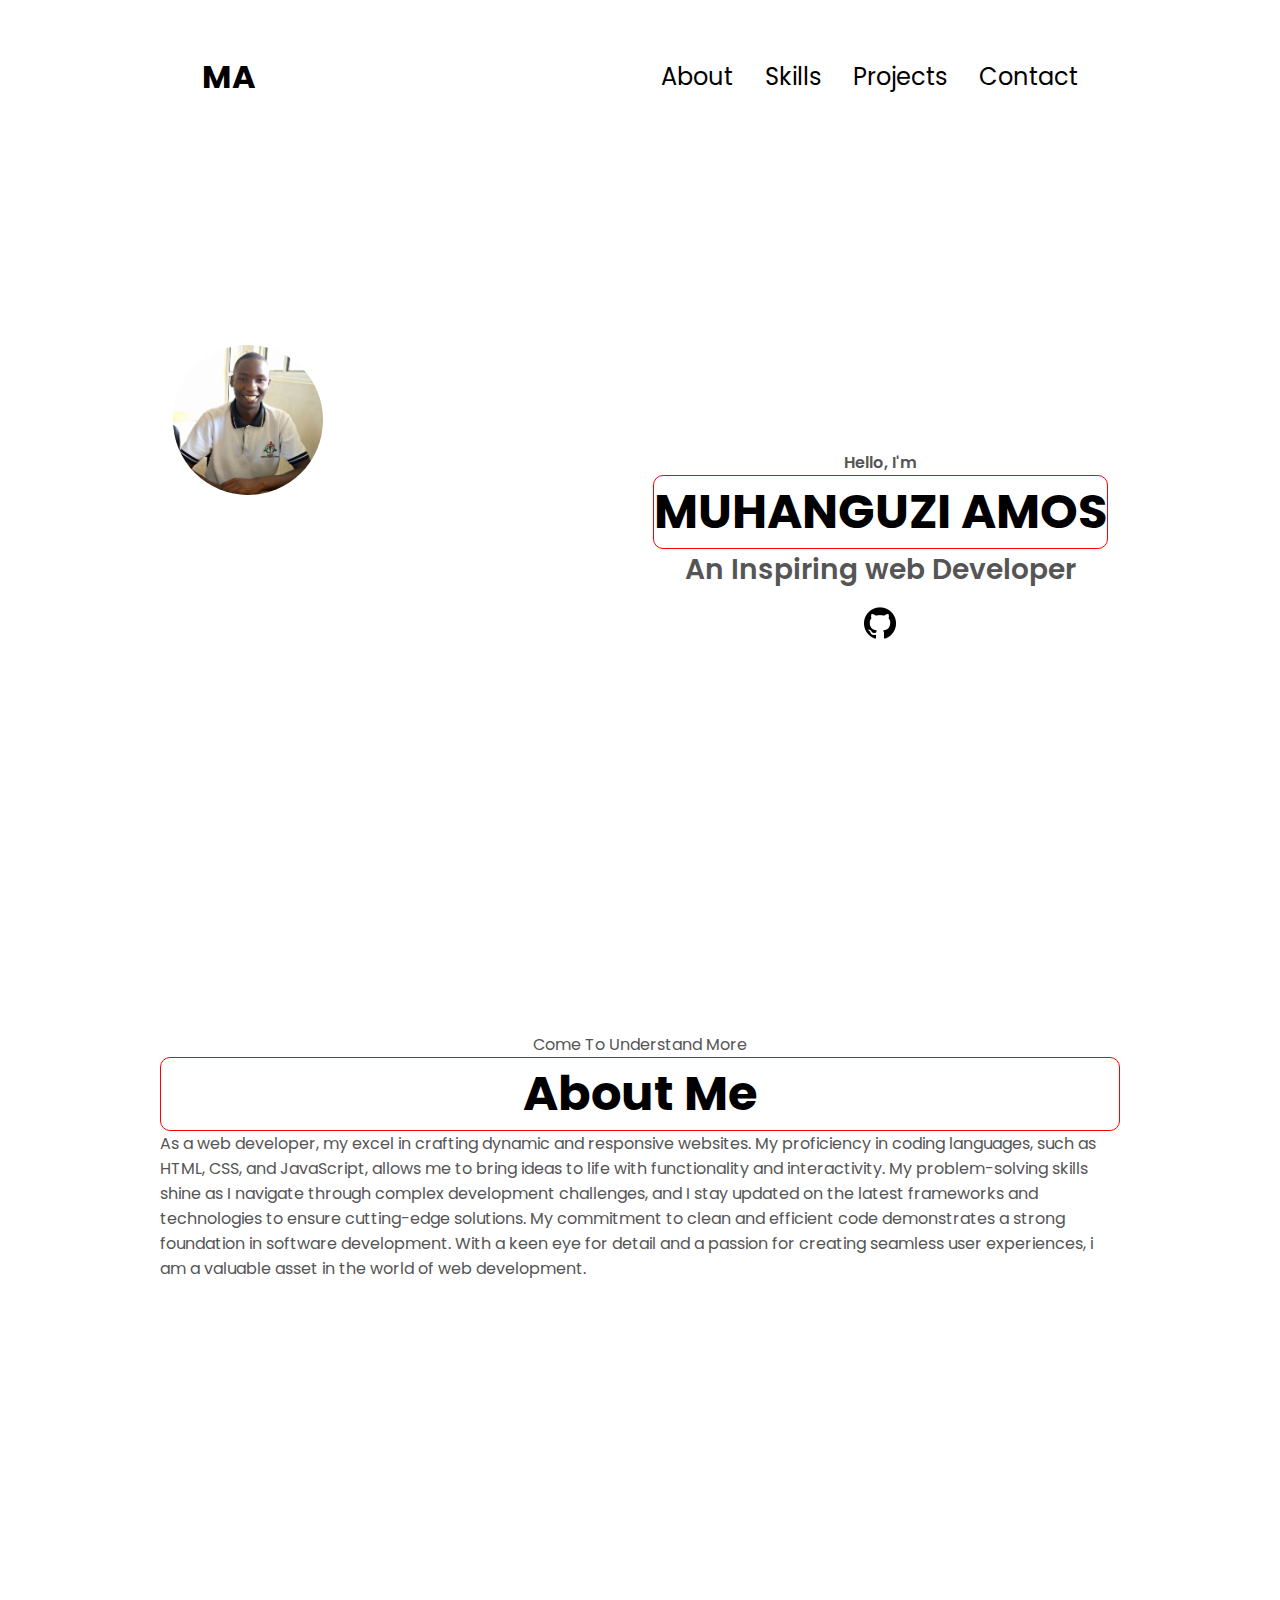
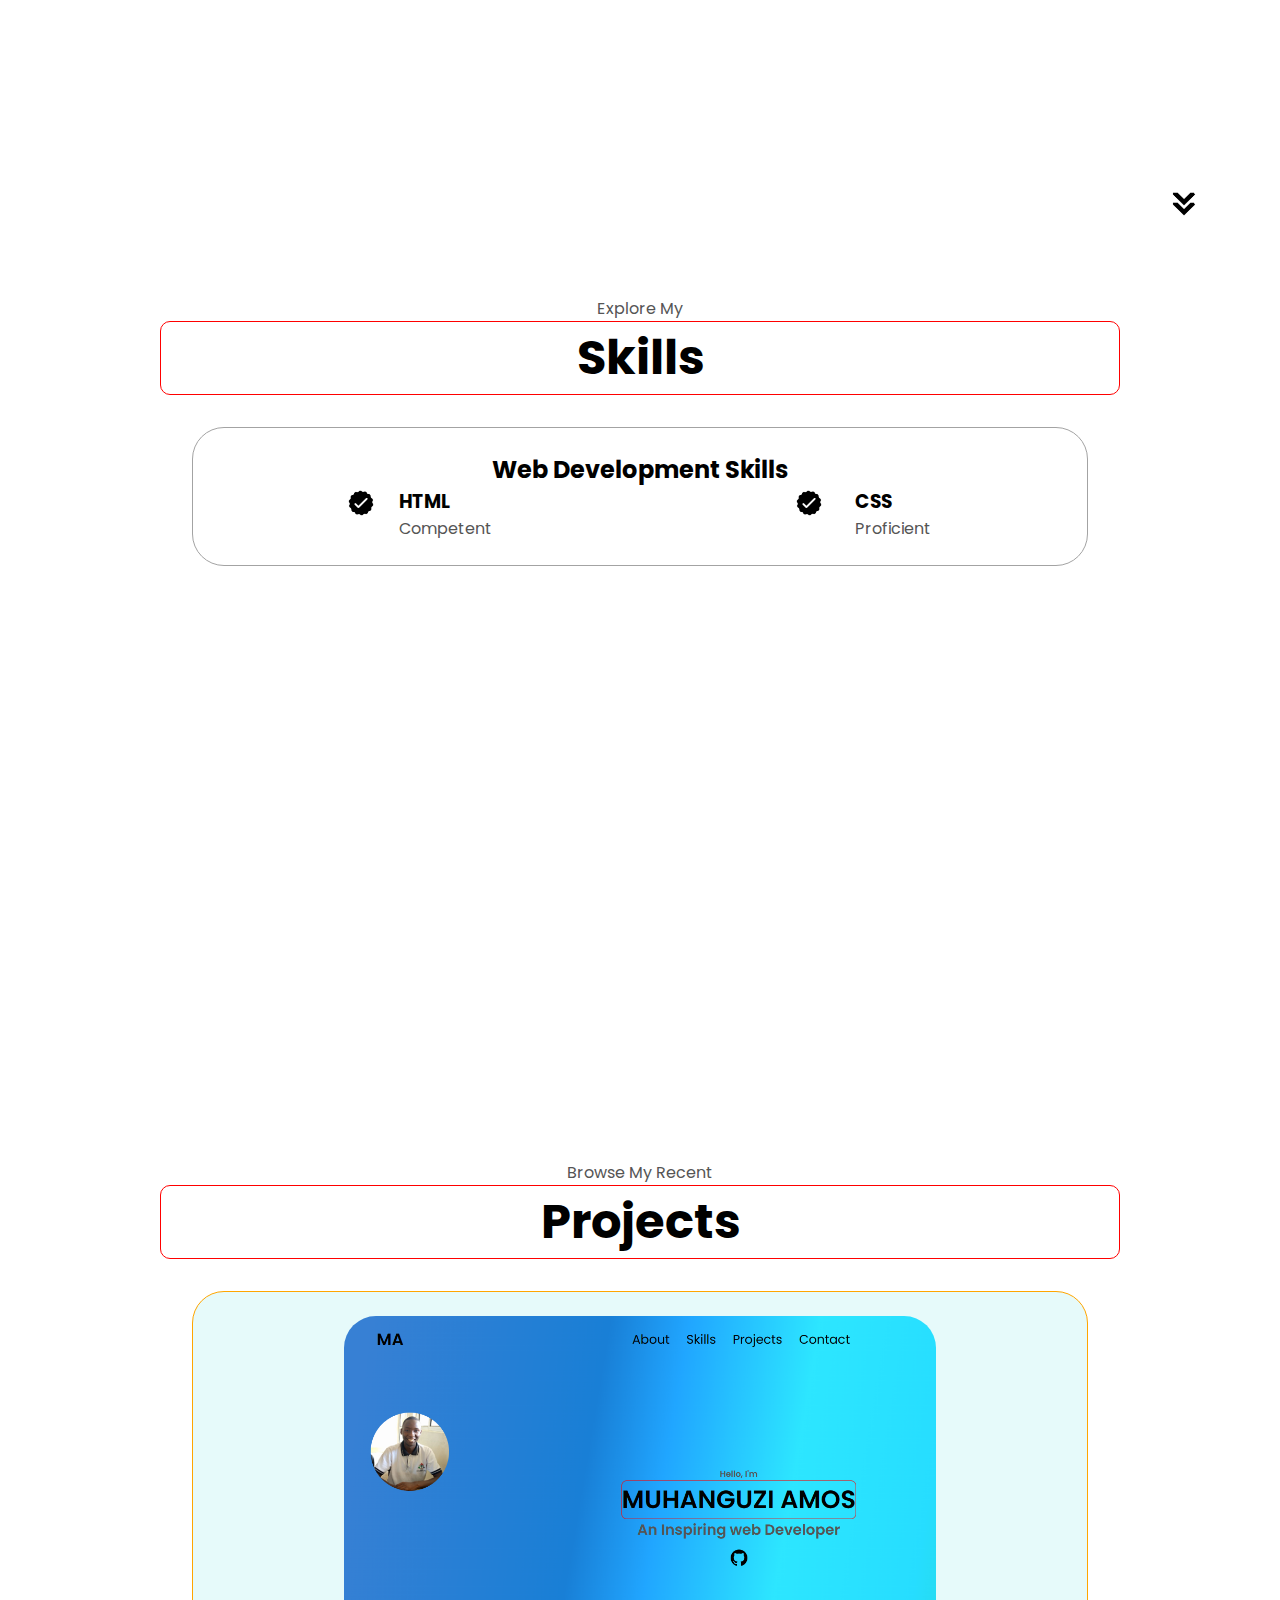
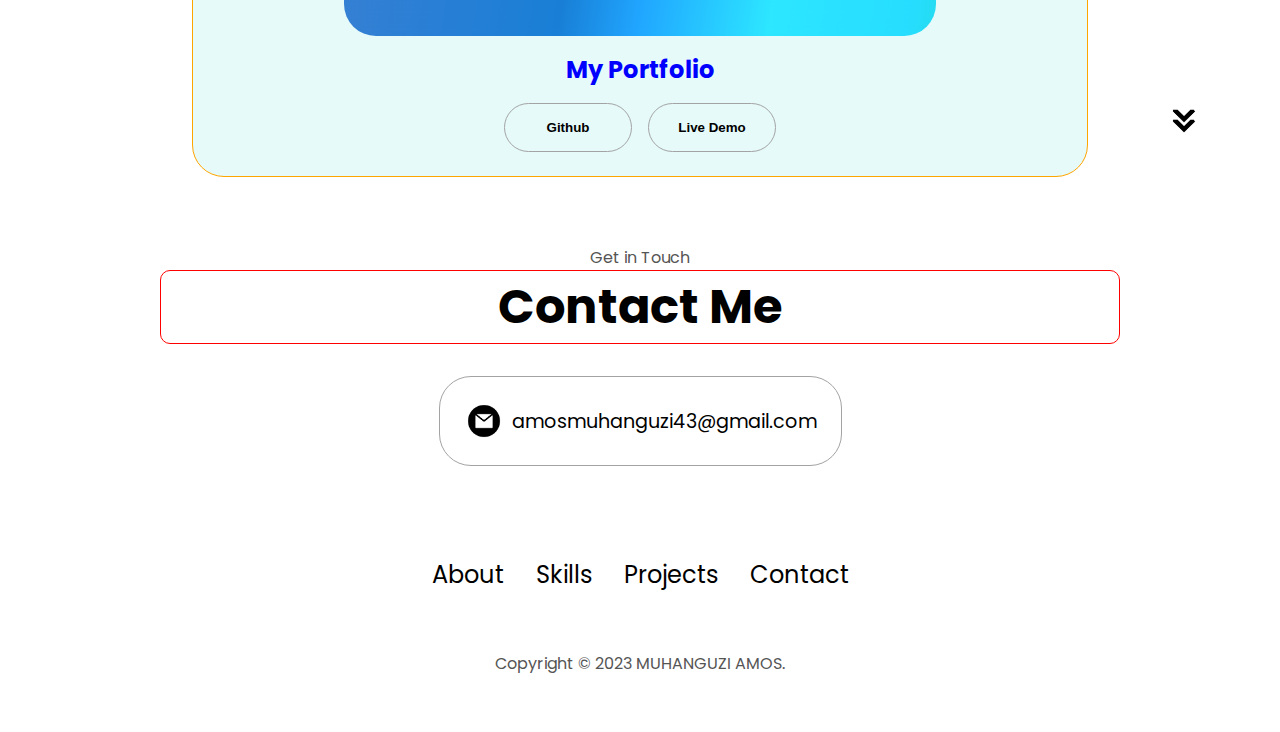
==== index.html @ a2a213a0 "Update index.html" ====
<!DOCTYPE html>
<html lang="en">
  <head>
    <meta charset="UTF-8" />
    <meta http-equiv="X-UA-Compatible" content="IE=edge" />
    <meta name="viewport" content="width=device-width, initial-scale=1.0" />
    
    <title>My Portfolio</title>
    <link rel="stylesheet" href="style.css" />
  </head>
  <header>
    <nav id="desktop-nav">
      <div class="logo">MA</div>
      <div>
        <ul class="nav-links">
          <li><a href="#about">About</a></li>
          <li><a href="#skills">Skills</a></li>
          <li><a href="#projects">Projects</a></li>
          <li><a href="#contact">Contact</a></li>
        </ul>
      </div>
    </nav>
    <nav id="hamburger-nav">
      <div class="logo">MA</div>
      <div class="hamburger-menu">
        <div class="hamburger-icon" onclick="toggleMenu()">
          <span></span>
          <span></span>
          <span></span>
        </div>
        <div class="menu-links">
          <li><a href="#about" onclick="toggleMenu()">About</a></li>
          <li><a href="#skills" onclick="toggleMenu()">Skills</a></li>
          <li><a href="#projects" onclick="toggleMenu()">Projects</a></li>
          <li><a href="#contact" onclick="toggleMenu()">Contact</a></li>
        </div>
      </div>
    </nav>
    <section id="profile">
      <div class="section__pic-container">
        <img src="./assets/profile-pic1.jpg" alt="MUHANGUZI AMOS profile picture" />
      </div>
      <div class="section__text">
        <p class="section__text__p1">Hello, I'm</p>
        <h1 class="title">MUHANGUZI AMOS</h1>
        <p class="section__text__p2">An Inspiring web Developer</p>
        <div id="socials-container">
          
          <img
            src="./assets/github.png"
            alt="My Github profile"
            class="icon"
            href='https://github.com/AmosMuhanguzi'
          />
        </div>
        </div>
    </section>
  </header>
  <body> 
    <section id="about">
      <p class="section__text__p1">Come To Understand More</p>
      <h1 class="title">About Me</h1>
      <div class="section-container">
        
        <div class="text-container">
          <p>
         As a web developer, my excel in crafting dynamic and responsive websites. My proficiency in coding languages, such as HTML, CSS, and JavaScript, allows me to bring ideas to life with functionality and interactivity. My problem-solving skills shine as I navigate through complex development challenges, and I stay updated on the latest frameworks and technologies to ensure cutting-edge solutions. My commitment to clean and efficient code demonstrates a strong foundation in software development. With a keen eye for detail and a passion for creating seamless user experiences, i am a valuable asset in the world of web development.
          </p>
        </div>
        </div>
      </div>
      <img
        src="./assets/arrow.png"
        alt="Arrow icon"
        class="icon arrow"
        onclick="location.href='./#skills'"
      />
    </section>
    <section id="skills">
      <p class="section__text__p1">Explore My</p>
      <h1 class="title">Skills</h1>
      <div class="skills-details-container">
        <div class="about-containers">
          <div class="details-container">
            <h2 class="skills-sub-title">Web Development Skills</h2>
            <div class="article-container">
              <article>
                <img
                  src="./assets/checkmark.png"
                  alt="skills icon"
                  class="icon"
                />
                <div>
                  <h3>HTML</h3>
                  <p>Competent</p>
                </div>
              </article>
              <article>
                <img
                  src="./assets/checkmark.png"
                  alt="skills icon"
                  class="icon"
                />
                <div>
                  <h3>CSS</h3>
                  <p>Proficient</p>
                </div>
              </article>
              
            </div>
          </div>
         </div>
        </div>
      </div>
      <img
        src="./assets/arrow.png"
        alt="Arrow icon"
        class="icon arrow"
        onclick="location.href='./#projects'"
      />
    </section>
    <section id="projects">
      <p class="section__text__p1">Browse My Recent</p>
      <h1 class="title">Projects</h1>
      <div class="skills-details-container">
        <div class="about-containers">
          <div class="details-container color-container">
            <div class="article-container">
              <img
                src="./assets/project1.png"
                alt="Project 1"
                class="project-img"
              />
            </div>
            <h2 class="skills-sub-title project-title">My Portfolio</h2>
            <div class="btn-container">
              <button
                class="btn btn-color-2 project-btn"
                onclick="location.href='https://github.com/'"
              >
                Github
              </button>
              <button
                class="btn btn-color-2 project-btn"
                onclick="location.href='https://github.com/'"
              >
                Live Demo
              </button>
            </div>
          </div>
        </div>
      </div>
      <img
        src="./assets/arrow.png"
        alt="Arrow icon"
        class="icon arrow"
        onclick="location.href='./#contact'"
      />
    </section>
    <section id="contact">
      <p class="section__text__p1">Get in Touch</p>
      <h1 class="title">Contact Me</h1>
      <div class="contact-info-upper-container">
        <div class="contact-info-container">
          <img
            src="./assets/email.png"
            alt="Email icon"
            class="icon contact-icon email-icon"
          />
          <p><a href="mailto:examplemail@gmail.com ">amosmuhanguzi43@gmail.com</a></p>
        </div>
      </div>
    </section>
    <footer>
      <nav>
        <div class="nav-links-container">
          <ul class="nav-links">
            <li><a href="#about">About</a></li>
            <li><a href="#skills">Skills</a></li>
            <li><a href="#projects">Projects</a></li>
            <li><a href="#contact">Contact</a></li>
          </ul>
        </div>
      </nav>
      <p>Copyright &#169; 2023 MUHANGUZI AMOS.</p>
    </footer>
    <script src="script.js"></script>
  </body>
</html>
---- style.css ----
/* GENERAL */

@import url("https://fonts.googleapis.com/css2?family=Poppins:wght@300;400;500;600&display=swap");

* {
  margin: 0;
  padding: 0;
}

body {
  font-family: "Poppins", sans-serif;
  background-color: snow white;
}

html {
  scroll-behavior: smooth;
}

p {
  color: rgb(85, 85, 85);
}

/* TRANSITION */

a,
.btn {
  transition: all 300ms ease;
}

/* DESKTOP NAV */

nav,
.nav-links {
  display: flex;
}

nav {
  justify-content: space-around;
  align-items: center;
  height: 17vh;
}

.nav-links {
  gap: 2rem;
  list-style: none;
  font-size: 1.5rem;
}

a {
  color: black;
  text-decoration: none;
  text-decoration-color: white;
}

a:hover {
  color: grey;
  text-decoration: underline;
  text-underline-offset: 1rem;
  text-decoration-color: rgb(181, 181, 181);
}

.logo {
  font-size: 2rem;
  font-weight: bolder;
}

.logo:hover {
  cursor: default;
}

/* HAMBURGER MENU */

#hamburger-nav {
  display: none;
}

.hamburger-menu {
  position: relative;
  display: inline-block;
}

.hamburger-icon {
  display: flex;
  flex-direction: column;
  justify-content: space-between;
  height: 24px;
  width: 30px;
  cursor: pointer;
}

.hamburger-icon span {
  width: 100%;
  height: 2px;
  background-color: black;
  transition: all 0.3 ease-in-out;
}

.menu-links {
  position: absolute;
  top: 100%;
  right: 0;
  background-color: Green;
  width: fit-content;
  max-height: 0;
  overflow: hidden;
  transition: all 0.3 ease-in-out;
}

.menu-links a {
  display: block;
  padding: 10px;
  text-align: center;
  font-size: 1.5rem;
  color: black;
  text-decoration: none;
  transition: all 0.3 ease-in-out;
}

.menu-links li {
  list-style: none;
}

.menu-links.open {
  max-height: 300px;
}

.hamburger-icon.open span:first-child {
  transform: rotate(45deg) translate(10px, 5px);
}

.hamburger-icon.open span:nth-child(2) {
  opacity: 0;
}

.hamburger-icon.open span:last-child {
  transform: rotate(-45deg) translate(10px, -5px);
}

.hamburger-icon span:first-child {
  transform: none;
}

.hamburger-icon span:first-child {
  opacity: 1;
}

.hamburger-icon span:first-child {
  transform: none;
}

/* SECTIONS */

section {
  padding-top: 4vh;
  height: 96vh;
  margin: 0 10rem;
  box-sizing: border-box;
  min-height: fit-content;
}

.section-container {
  display: flex;
}

/* PROFILE SECTION */

#profile {
  display: flex;
  justify-content: center;
  gap: 5rem;
  height: 80vh;
}

.section__pic-container {
  display: flex;
  height: 400px;
  width: 400px;
  margin: auto 0;
}

.section__pic-container img{
    height: 150px;
     width: 150px;
    border-radius: 50%;
}

.section__text {
  align-self: center;
  text-align: center;
}

.section__text p {
  font-weight: 600;
}

.section__text__p1 {
  text-align: center;
}

.section__text__p2 {
  font-size: 1.75rem;
  margin-bottom: 1rem;
}

.title {
  font-size: 3rem;
  text-align: center;
  border: 1px solid red;
  border-radius: 10px;
}

#socials-container {
  display: flex;
  justify-content: center;
  margin-top: 1rem;
  gap: 1rem;
}

/* ICONS */

.icon {
  cursor: pointer;
  height: 2rem;
}

/* BUTTONS */

.btn-container {
  display: flex;
  justify-content: center;
  gap: 1rem;
}

.btn {
  font-weight: 600;
  transition: all 300ms ease;
  padding: 1rem;
  width: 8rem;
  border-radius: 2rem;
}

.btn-color-1,
.btn-color-2 {
  border: rgb(53, 53, 53) 0.1rem solid;
}

.btn-color-1:hover,
.btn-color-2:hover {
  cursor: pointer;
}

.btn-color-1,
.btn-color-2:hover {
  background: rgb(53, 53, 53);
  color: white;
}

.btn-color-1:hover {
  background: rgb(0, 0, 0);
}

.btn-color-2 {
  background: none;
}

.btn-color-2:hover {
  border: rgb(255, 255, 255) 0.1rem solid;
}

.btn-container {
  gap: 1rem;
}

/* ABOUT SECTION */

#about {
  position: relative;
}

.about-containers {
  gap: 2rem;
  margin: 2rem;
}

.about-details-container {
  justify-content: center;
  flex-direction: column;
}

.about-containers,
.about-details-container {
  display: flex;
}

.about-pic {
  border-radius: 2rem;
}

.arrow {
  position: absolute;
  right: -5rem;
  bottom: 2.5rem;
}

.details-container {
  padding: 1.5rem;
  flex: 1;
  background: white;
  border-radius: 2rem;
  border: rgb(53, 53, 53) 0.1rem solid;
  border-color: rgb(163, 163, 163);
  text-align: center;
}

.section-container {
  gap: 4rem;
  height: 80%;
}

.section__pic-container {
  height: 400px;
  width: 400px;
  margin: auto 0;
}

/* EXPERIENCE SECTION */

#experience {
  position: relative;
}

.experience-sub-title {
  color: rgb(85, 85, 85);
  font-weight: 600;
  font-size: 1.75rem;
  margin-bottom: 2rem;
}

.experience-details-container {
  display: flex;
  justify-content: center;
  flex-direction: column;
}

.article-container {
  display: flex;
  text-align: initial;
  flex-wrap: wrap;
  flex-direction: row;
  gap: 2.5rem;
  justify-content: space-around;
}

article {
  display: flex;
  width: 10rem;
  justify-content: space-around;
  gap: 0.5rem;
}

article .icon {
  cursor: default;
}

/* PROJECTS SECTION */

#projects {
  position: relative;
}

.color-container {
  border-color: orange;
  background: rgb(230, 250, 250);
}

.project-img {
  border-radius: 2rem;
  width: 70%;
  height: 60%;
}

.project-title {
  margin: 1rem;
  color: Blue;
}

.project-btn {
  color: black;
  border-color: rgb(163, 163, 163);
}

/* CONTACT */

#contact {
  display: flex;
  justify-content: center;
  flex-direction: column;
  height: 70vh;
}

.contact-info-upper-container {
  display: flex;
  justify-content: center;
  border-radius: 2rem;
  border: rgb(53, 53, 53) 0.1rem solid;
  border-color: rgb(163, 163, 163);
  background: (250, 250, 250);
  margin: 2rem auto;
  padding: 0.5rem;
}

.contact-info-container {
  display: flex;
  align-items: center;
  justify-content: center;
  gap: 0.5rem;
  margin: 1rem;
}

.contact-info-container p {
  font-size: larger;
}

.contact-icon {
  cursor: default;
}

.email-icon {
  height: 2.5rem;
}

/* FOOTER SECTION */

footer {
  height: 26vh;
  margin: 0 1rem;
}

footer p {
  text-align: center;
}

@media screen and (max-width: 1400px) {
  #profile {
    height: 83vh;
    margin-bottom: 6rem;
  }
  .about-containers {
    flex-wrap: wrap;
  }
  #contact,
  #projects {
    height: fit-content;
  }
}

@media screen and (max-width: 1200px) {
  #desktop-nav {
    display: none;
  }
  #hamburger-nav {
    display: flex;
  }
  #experience,
  .experience-details-container {
    margin-top: 2rem;
  }
  #profile,
  .section-container {
    display: block;
  }
  .arrow {
    display: none;
  }
  section,
  .section-container {
    height: fit-content;
  }
  section {
    margin: 0 5%;
  }
  .section__pic-container {
    width: 275px;
    height: 275px;
    margin: 0 auto 2rem;
  }
  .about-containers {
    margin-top: 0;
  }
}

@media screen and (max-width: 600px) {
  #contact,
  footer {
    height: 40vh;
  }
  #profile {
    height: 83vh;
    margin-bottom: 0;
  }
  article {
    font-size: 1rem;
  }
  footer nav {
    height: fit-content;
    margin-bottom: 2rem;
  }
  .about-containers,
  .contact-info-upper-container,
  .btn-container {
    flex-wrap: wrap;
  }
  .contact-info-container {
    margin: 0;
  }
  .contact-info-container p,
  .nav-links li a {
    font-size: 1rem;
  }
  .experience-sub-title {
    font-size: 1.25rem;
  }
  .logo {
    font-size: 1.2rem;
  }
  .nav-links {
    flex-direction: column;
    gap: 0.5rem;
    text-align: center;
  }
  .section__pic-container {
    width: auto;
    height: 46vw;
    justify-content: center;
  }
  .section__text__p2 {
    font-size: 1.25rem;
  }
  .title {
    font-size: 2rem;
  }
  .text-container {
    text-align: justify;
  }
}
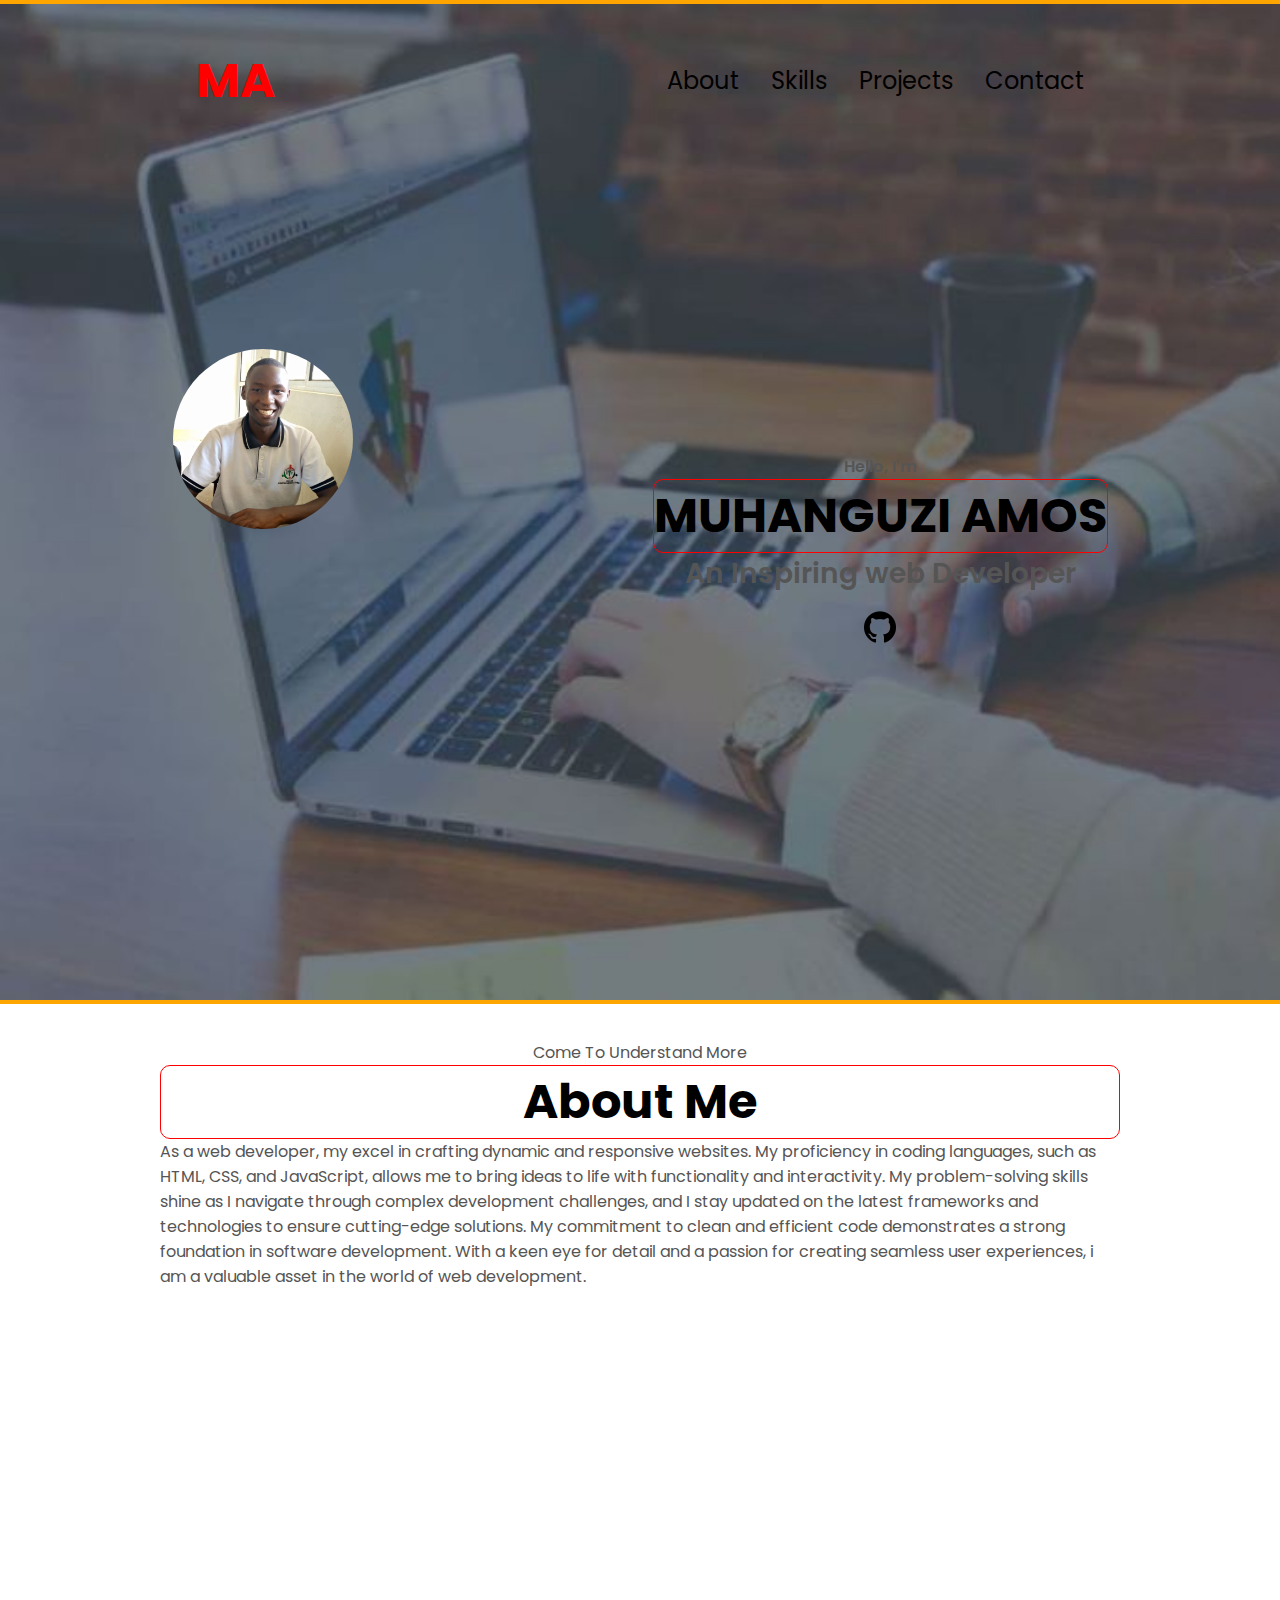
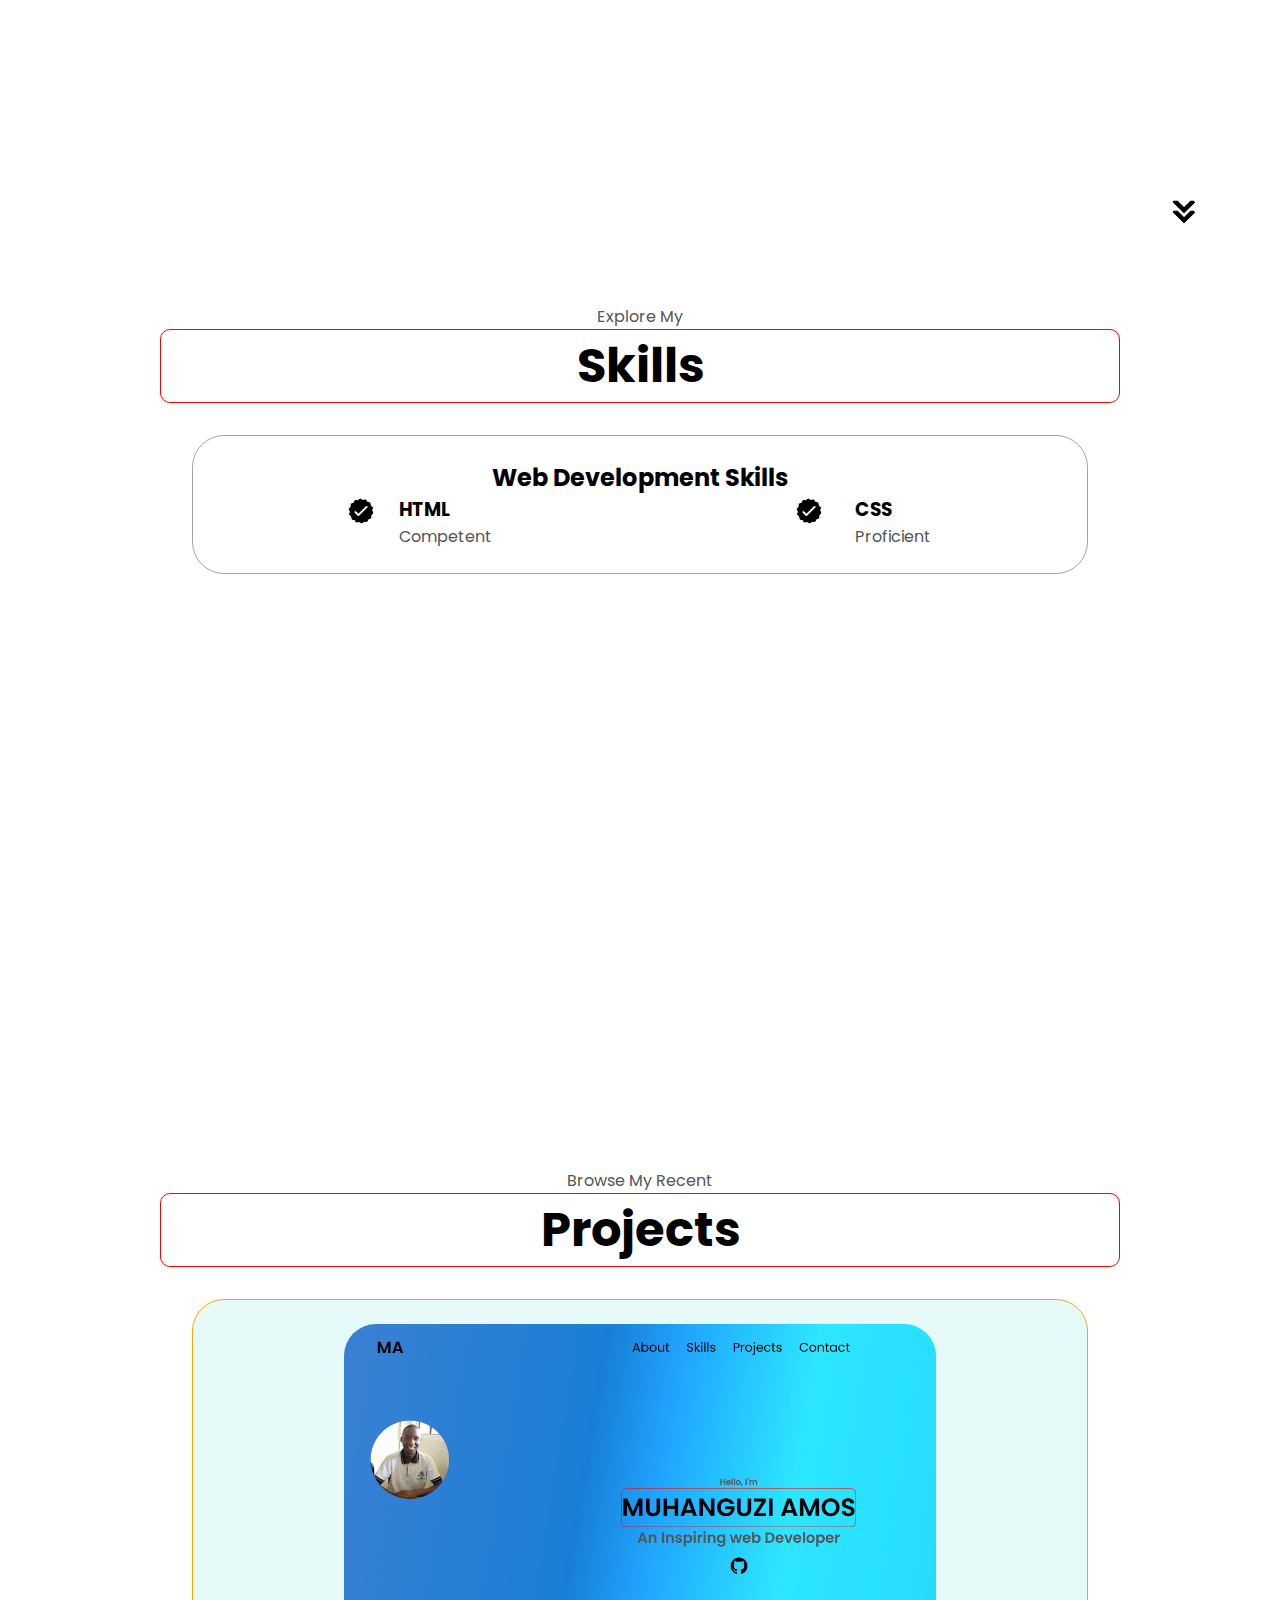
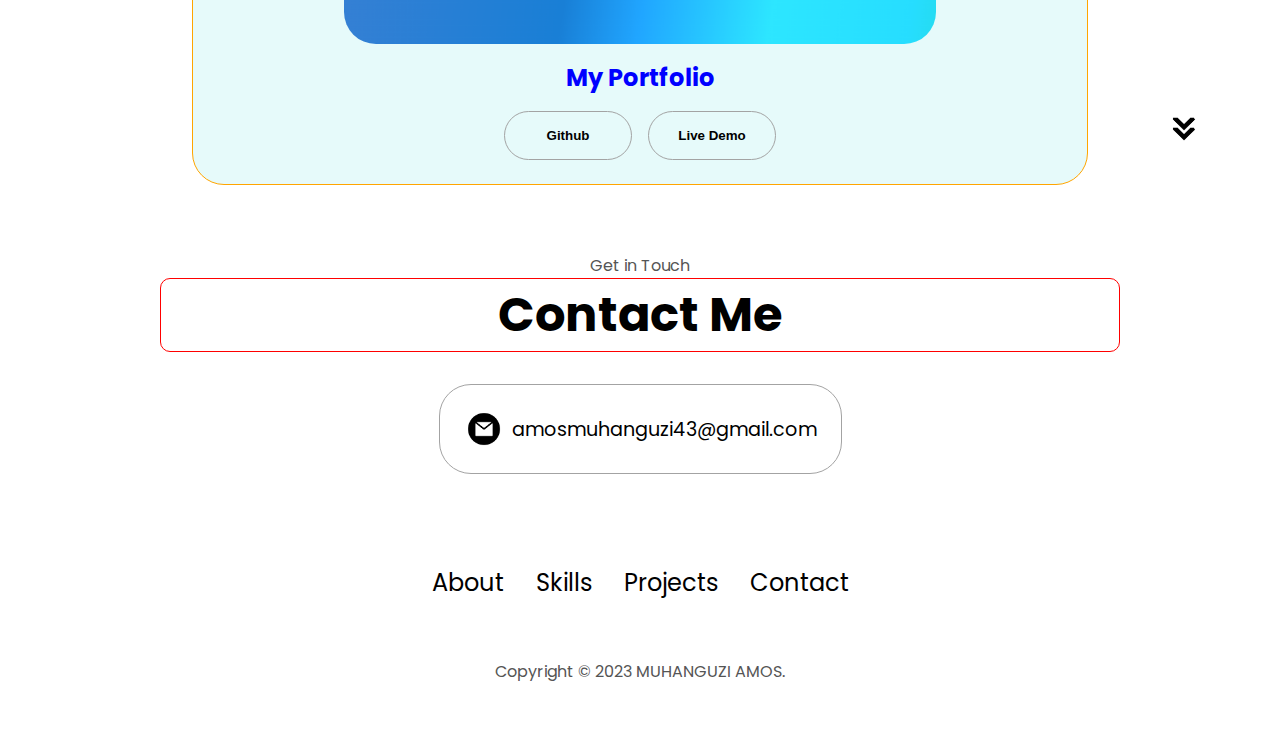
==== commit 4ede64dc: "Update index.html" ====
--- a/index.html
+++ b/index.html
@@ -24,8 +24,6 @@
       <div class="logo">MA</div>
       <div class="hamburger-menu">
         <div class="hamburger-icon" onclick="toggleMenu()">
-          <span></span>
-          <span></span>
           <span></span>
         </div>
         <div class="menu-links">
--- a/style.css
+++ b/style.css
@@ -10,6 +10,16 @@
 body {
   font-family: "Poppins", sans-serif;
   background-color: snow white;
+}
+header{
+  border-top: 4px solid orange;
+  border-bottom: 4px solid orange;
+  background-image:url('./assets/showcase.jpg');
+  background-repeat:no repeat;
+  background-size:cover;
+  padding:0;
+  margin:0;
+  height:50%;
 }
 
 html {
@@ -53,15 +63,16 @@
 }
 
 a:hover {
-  color: grey;
+  color: white;
   text-decoration: underline;
   text-underline-offset: 1rem;
   text-decoration-color: rgb(181, 181, 181);
 }
 
 .logo {
-  font-size: 2rem;
+  font-size: 3rem;
   font-weight: bolder;
+  color:red;
 }
 
 .logo:hover {
@@ -179,8 +190,8 @@
 }
 
 .section__pic-container img{
-    height: 150px;
-     width: 150px;
+    height: 180px;
+     width: 180px;
     border-radius: 50%;
 }
 
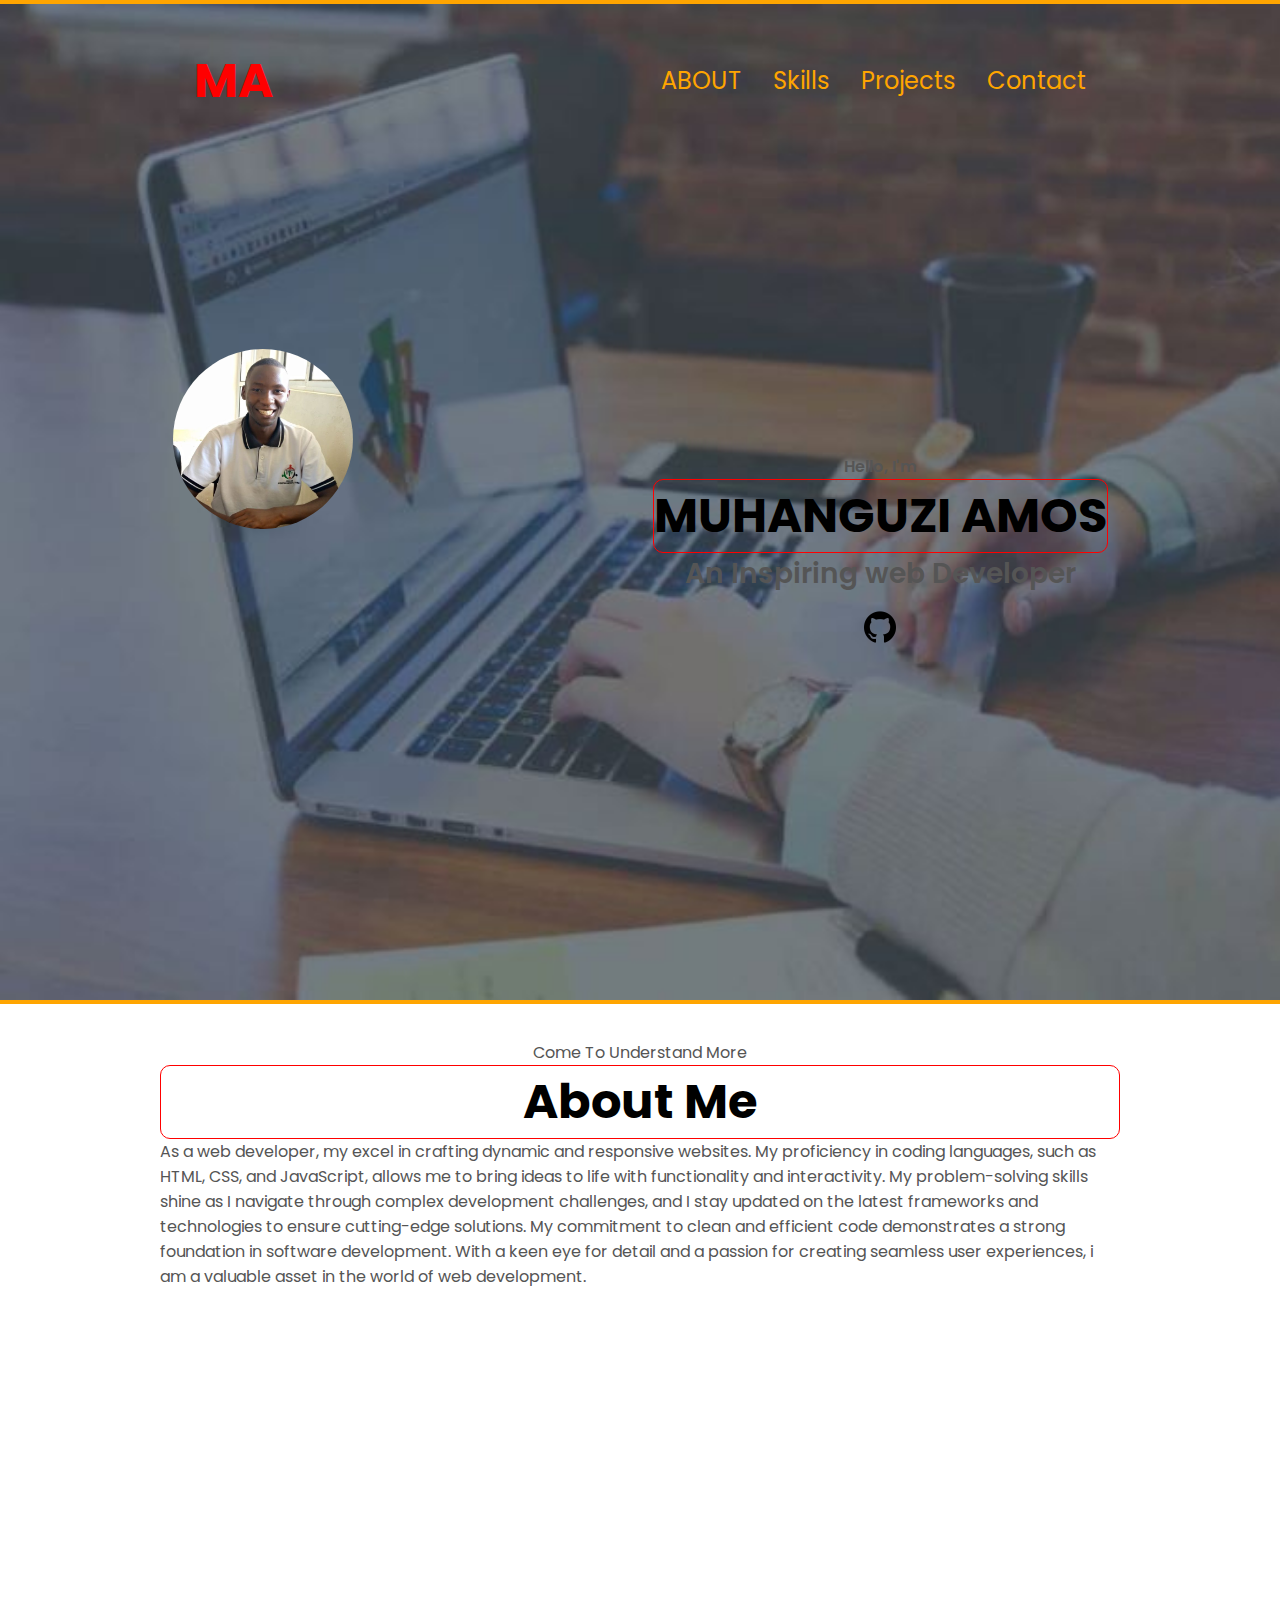
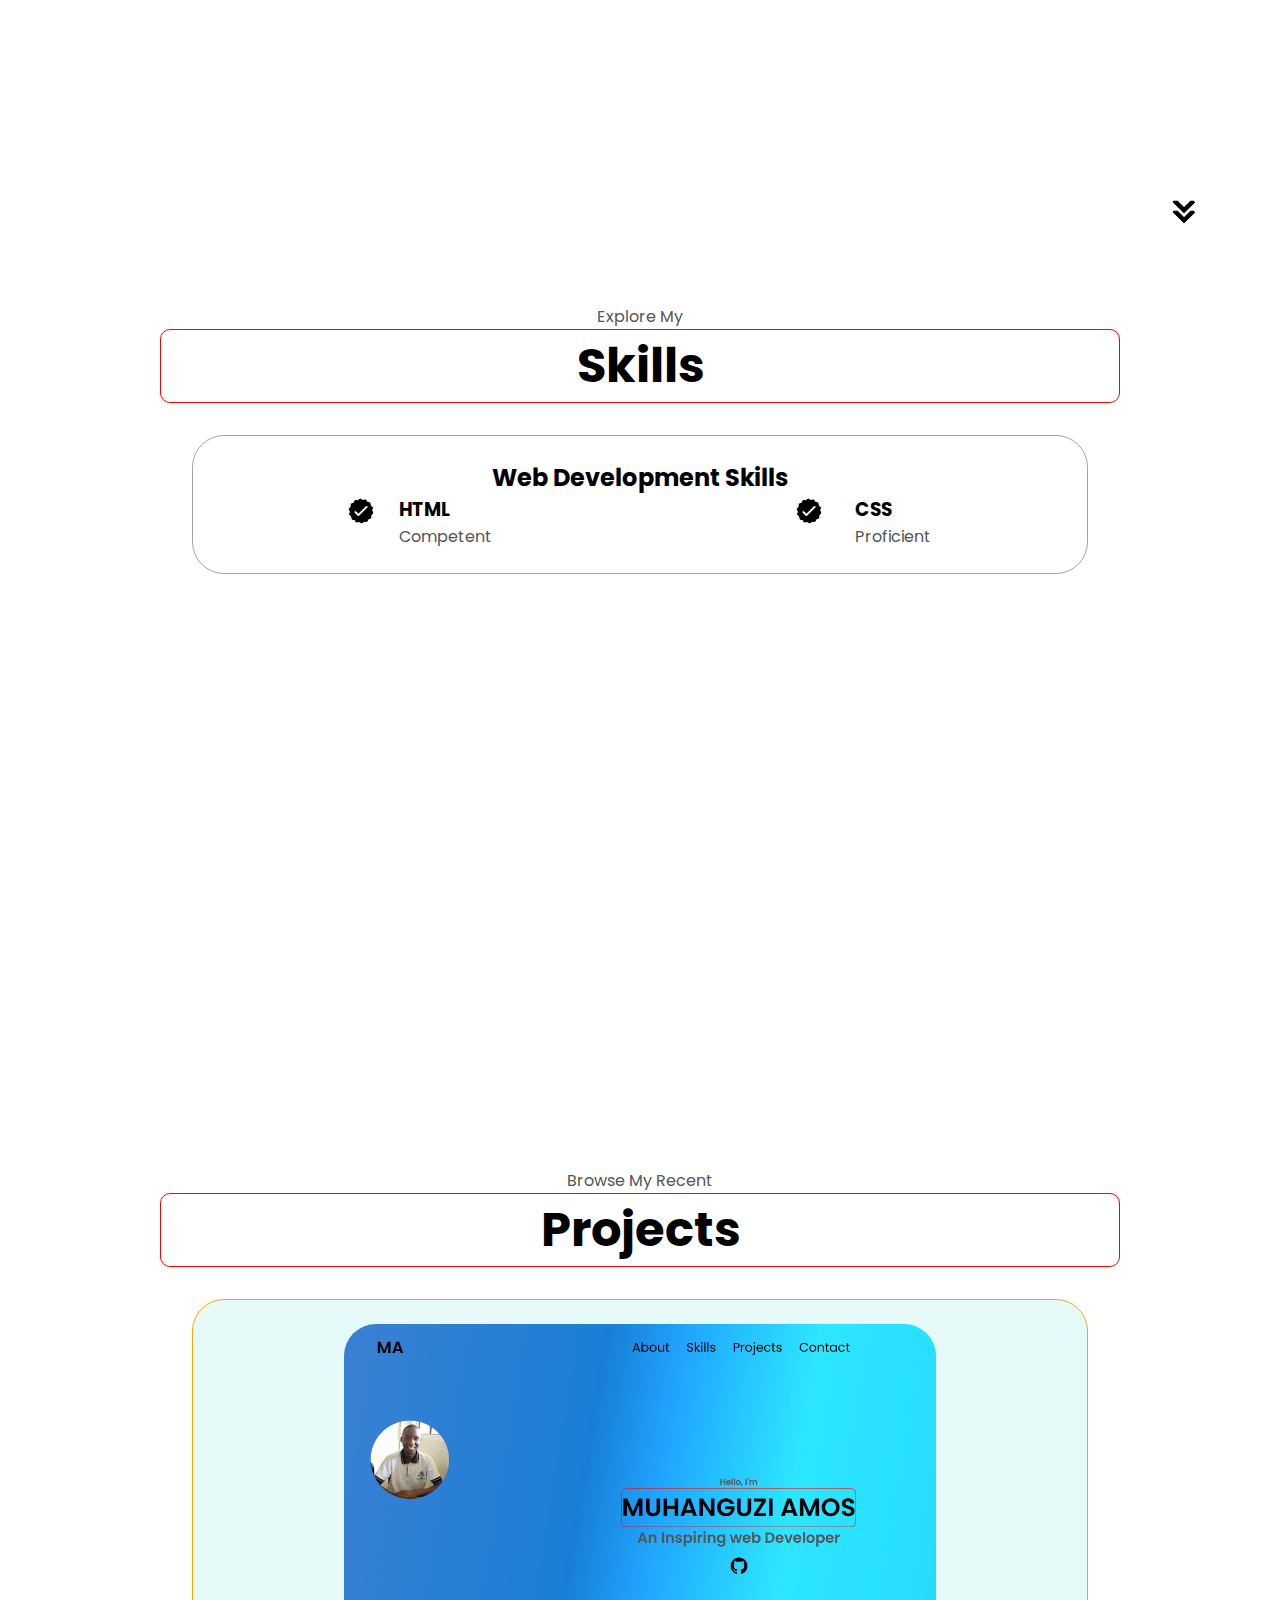
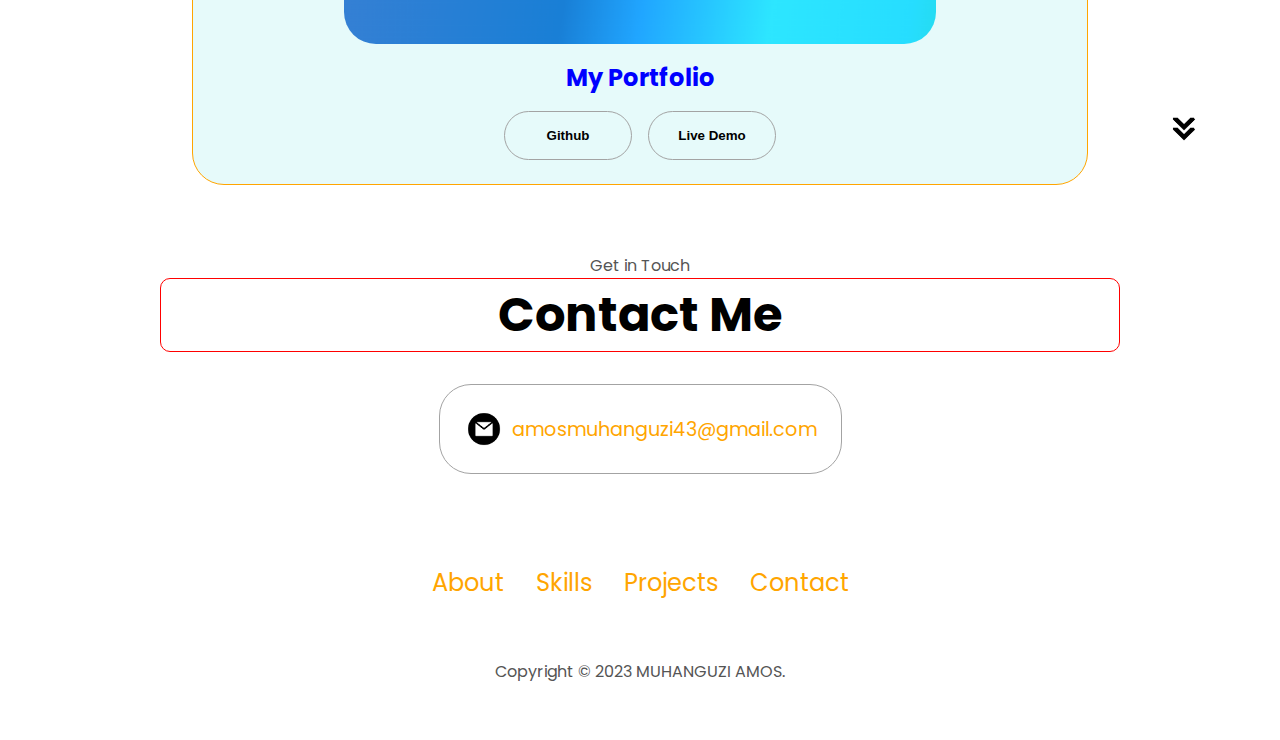
==== commit d88d5ea1: "Update index.html" ====
--- a/index.html
+++ b/index.html
@@ -13,7 +13,7 @@
       <div class="logo">MA</div>
       <div>
         <ul class="nav-links">
-          <li><a href="#about">About</a></li>
+          <li><a href="#about">ABOUT</a></li>
           <li><a href="#skills">Skills</a></li>
           <li><a href="#projects">Projects</a></li>
           <li><a href="#contact">Contact</a></li>
@@ -27,7 +27,7 @@
           <span></span>
         </div>
         <div class="menu-links">
-          <li><a href="#about" onclick="toggleMenu()">About</a></li>
+          <li><a href="#about" onclick="toggleMenu()">ABOUT</a></li>
           <li><a href="#skills" onclick="toggleMenu()">Skills</a></li>
           <li><a href="#projects" onclick="toggleMenu()">Projects</a></li>
           <li><a href="#contact" onclick="toggleMenu()">Contact</a></li>
--- a/style.css
+++ b/style.css
@@ -57,7 +57,7 @@
 }
 
 a {
-  color: black;
+  color: orange;
   text-decoration: none;
   text-decoration-color: white;
 }
@@ -66,7 +66,8 @@
   color: white;
   text-decoration: underline;
   text-underline-offset: 1rem;
-  text-decoration-color: rgb(181, 181, 181);
+  text-decoration-color: black;
+  font-size:20px;
 }
 
 .logo {
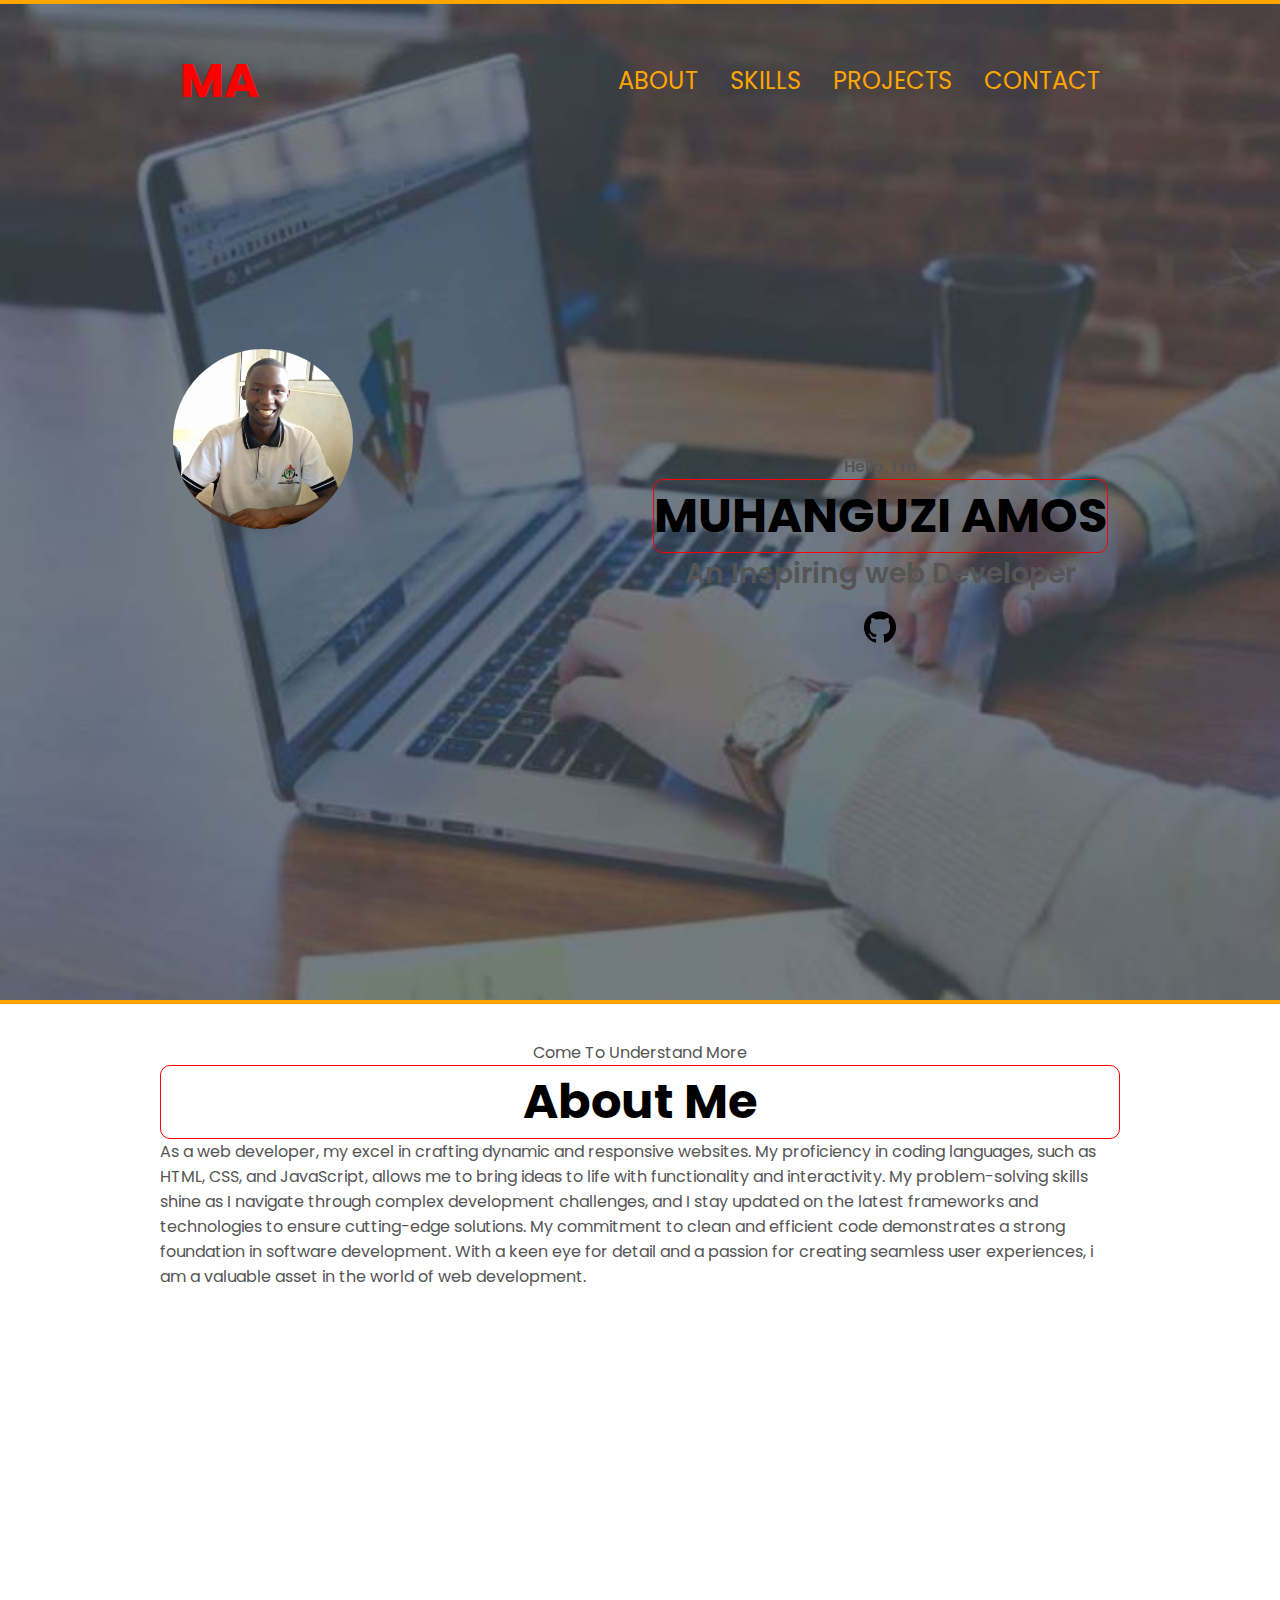
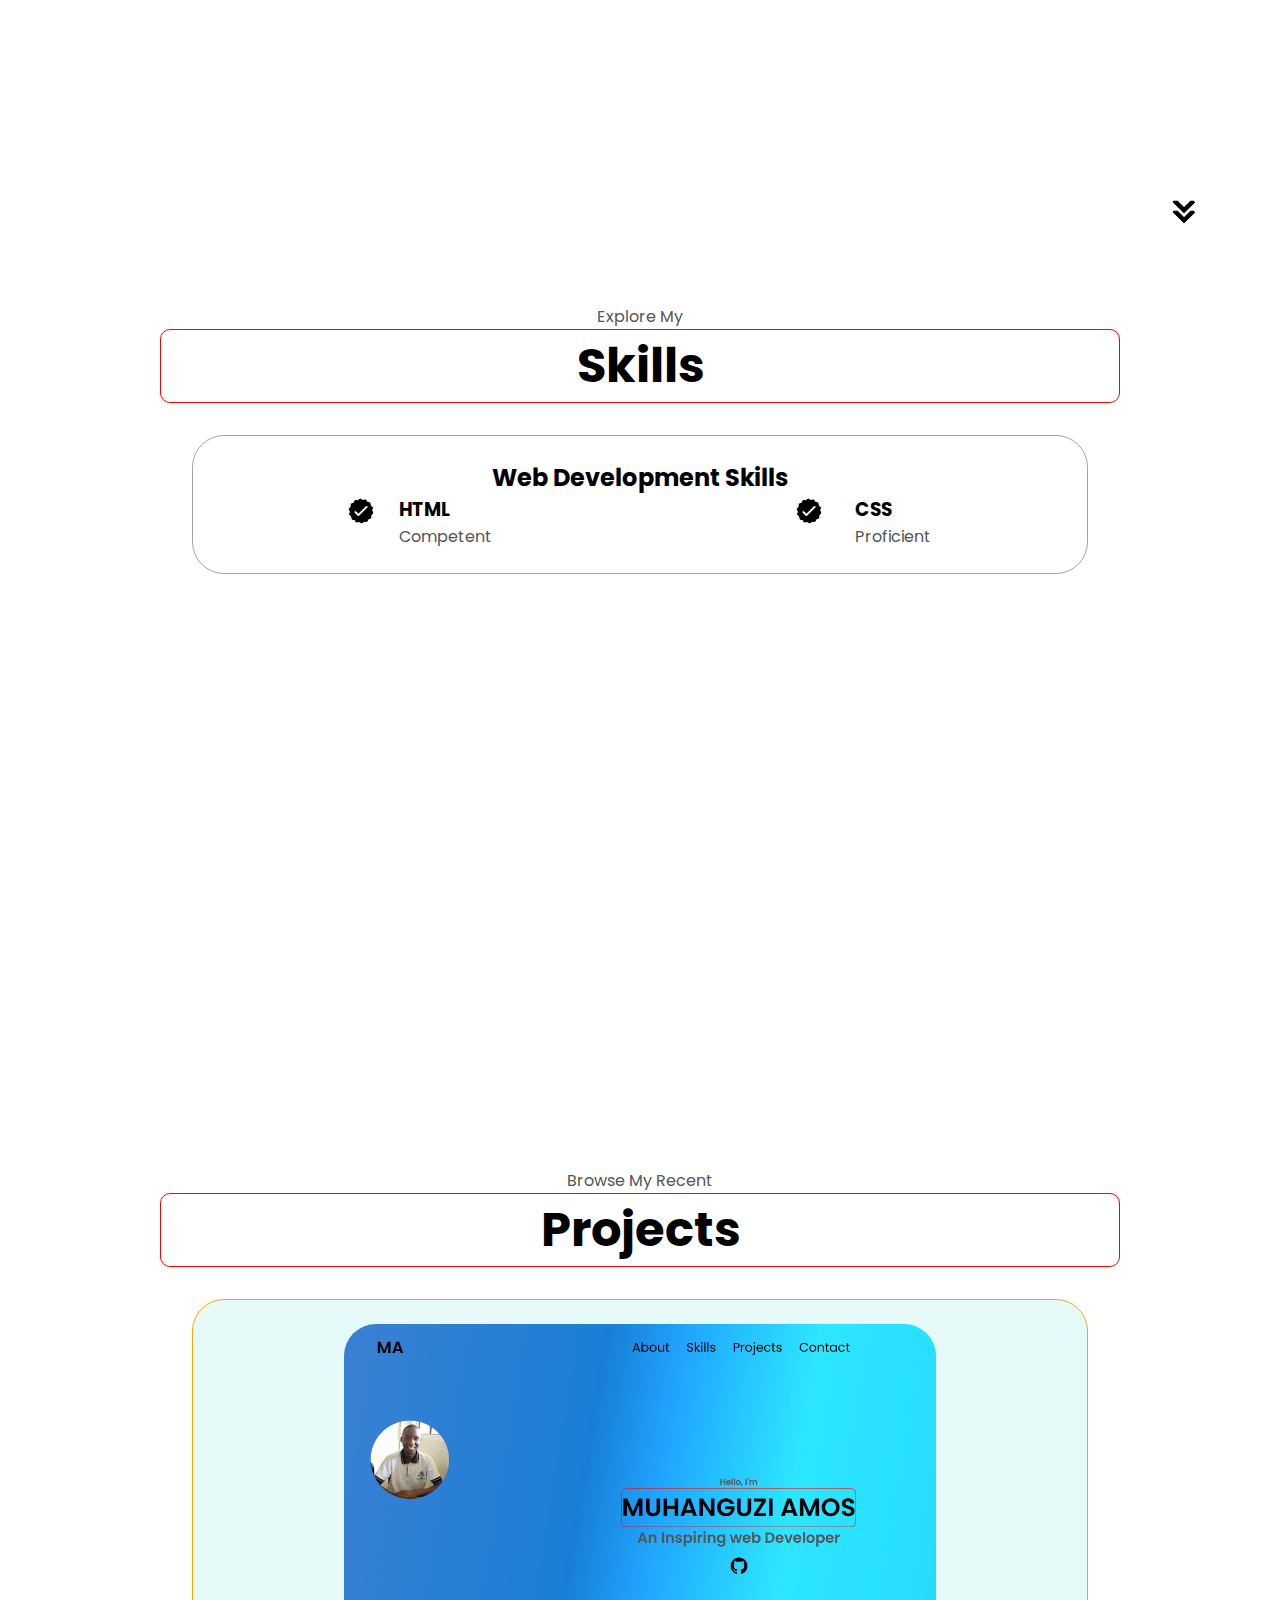
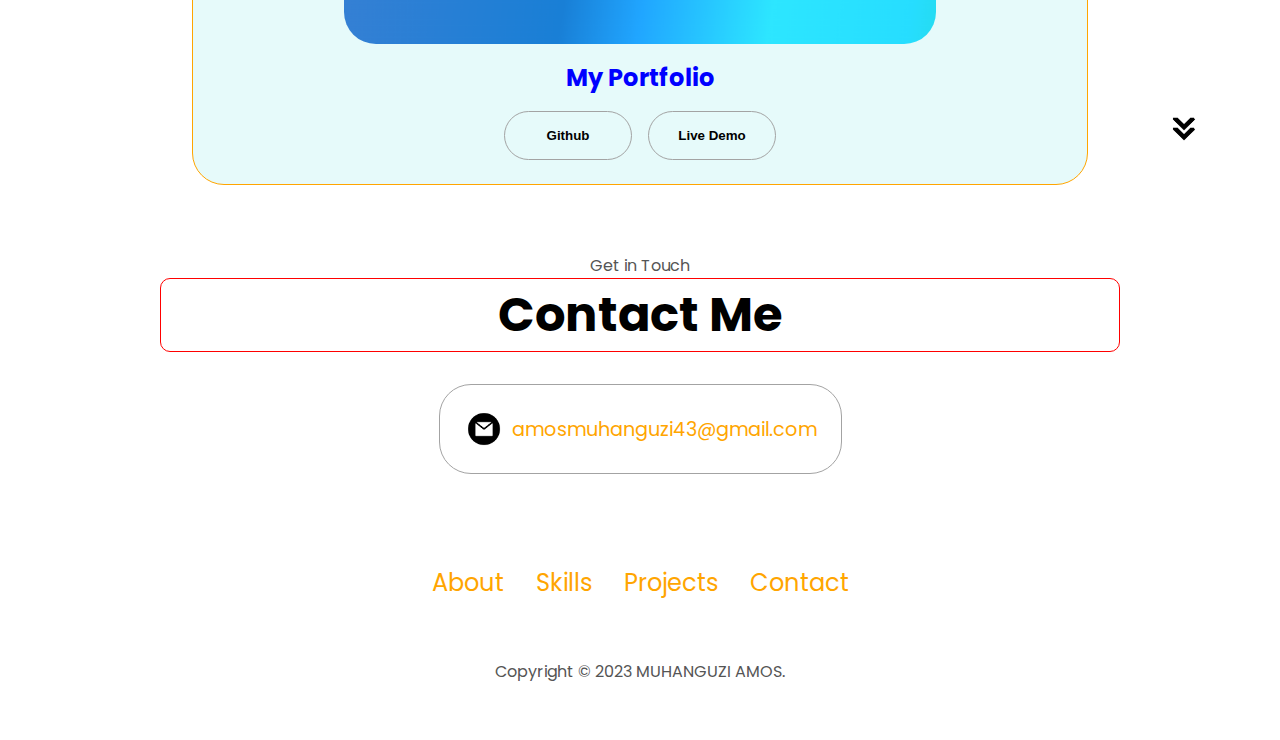
==== commit 3880d1ff: "Update index.html" ====
--- a/index.html
+++ b/index.html
@@ -14,9 +14,9 @@
       <div>
         <ul class="nav-links">
           <li><a href="#about">ABOUT</a></li>
-          <li><a href="#skills">Skills</a></li>
-          <li><a href="#projects">Projects</a></li>
-          <li><a href="#contact">Contact</a></li>
+          <li><a href="#skills">SKILLS</a></li>
+          <li><a href="#projects">PROJECTS</a></li>
+          <li><a href="#contact">CONTACT</a></li>
         </ul>
       </div>
     </nav>
@@ -28,9 +28,9 @@
         </div>
         <div class="menu-links">
           <li><a href="#about" onclick="toggleMenu()">ABOUT</a></li>
-          <li><a href="#skills" onclick="toggleMenu()">Skills</a></li>
-          <li><a href="#projects" onclick="toggleMenu()">Projects</a></li>
-          <li><a href="#contact" onclick="toggleMenu()">Contact</a></li>
+          <li><a href="#skills" onclick="toggleMenu()">SKILS</a></li>
+          <li><a href="#projects" onclick="toggleMenu()">PROJECTS</a></li>
+          <li><a href="#contact" onclick="toggleMenu()">CONTACT</a></li>
         </div>
       </div>
     </nav>
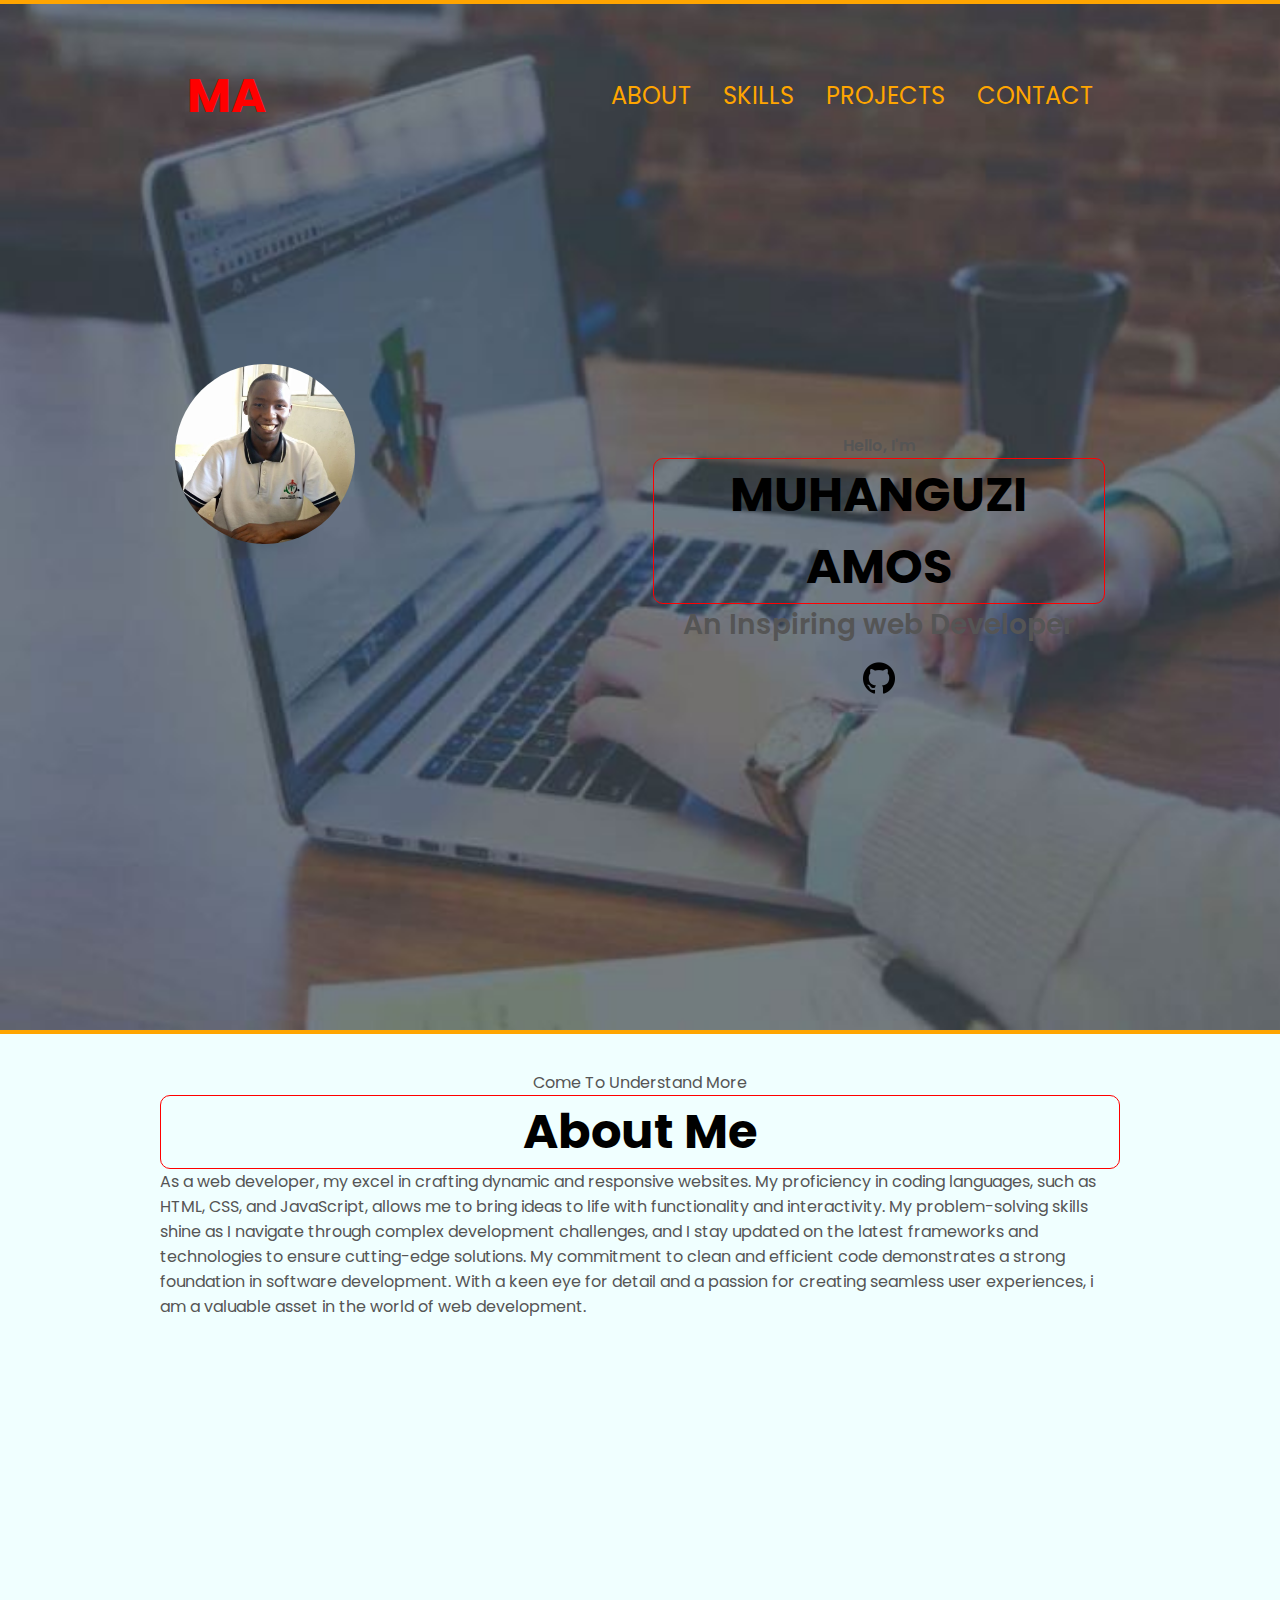
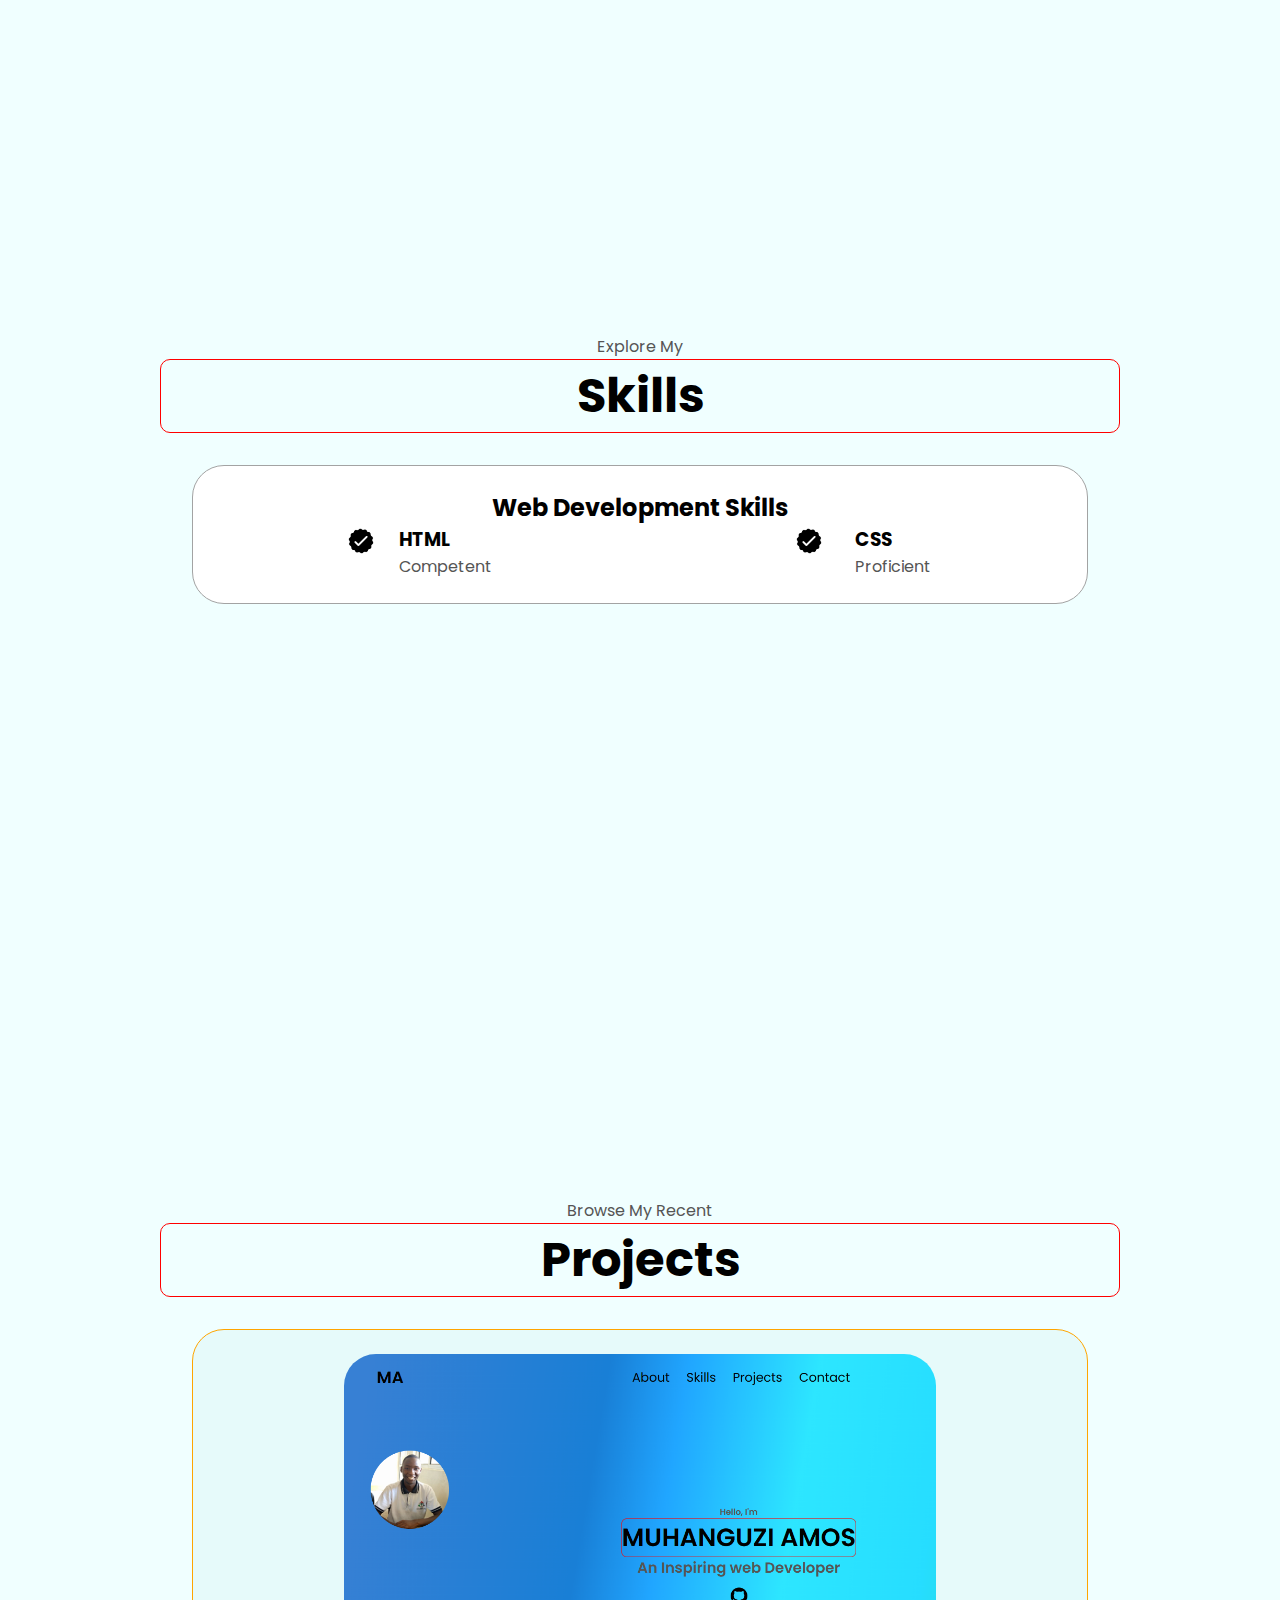
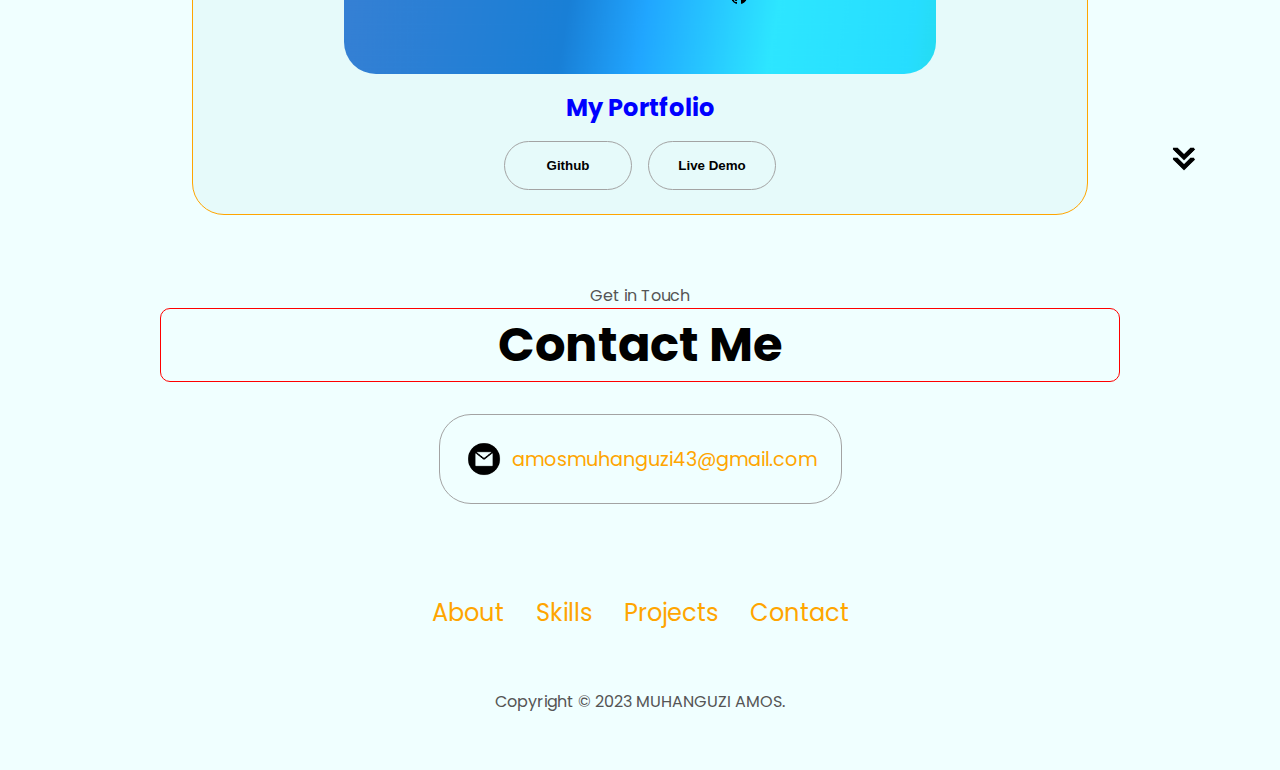
==== commit 8cbe6339: "Update index.html" ====
--- a/index.html
+++ b/index.html
@@ -67,12 +67,6 @@
         </div>
         </div>
       </div>
-      <img
-        src="./assets/arrow.png"
-        alt="Arrow icon"
-        class="icon arrow"
-        onclick="location.href='./#skills'"
-      />
     </section>
     <section id="skills">
       <p class="section__text__p1">Explore My</p>
--- a/style.css
+++ b/style.css
@@ -9,7 +9,7 @@
 
 body {
   font-family: "Poppins", sans-serif;
-  background-color: snow white;
+  background-color: azure;
 }
 header{
   border-top: 4px solid orange;
@@ -17,9 +17,8 @@
   background-image:url('./assets/showcase.jpg');
   background-repeat:no repeat;
   background-size:cover;
-  padding:0;
+  padding: 15px;
   margin:0;
-  height:50%;
 }
 
 html {
@@ -553,5 +552,6 @@
   }
   .text-container {
     text-align: justify;
-  }
-}
+    color:black;
+  }
+}
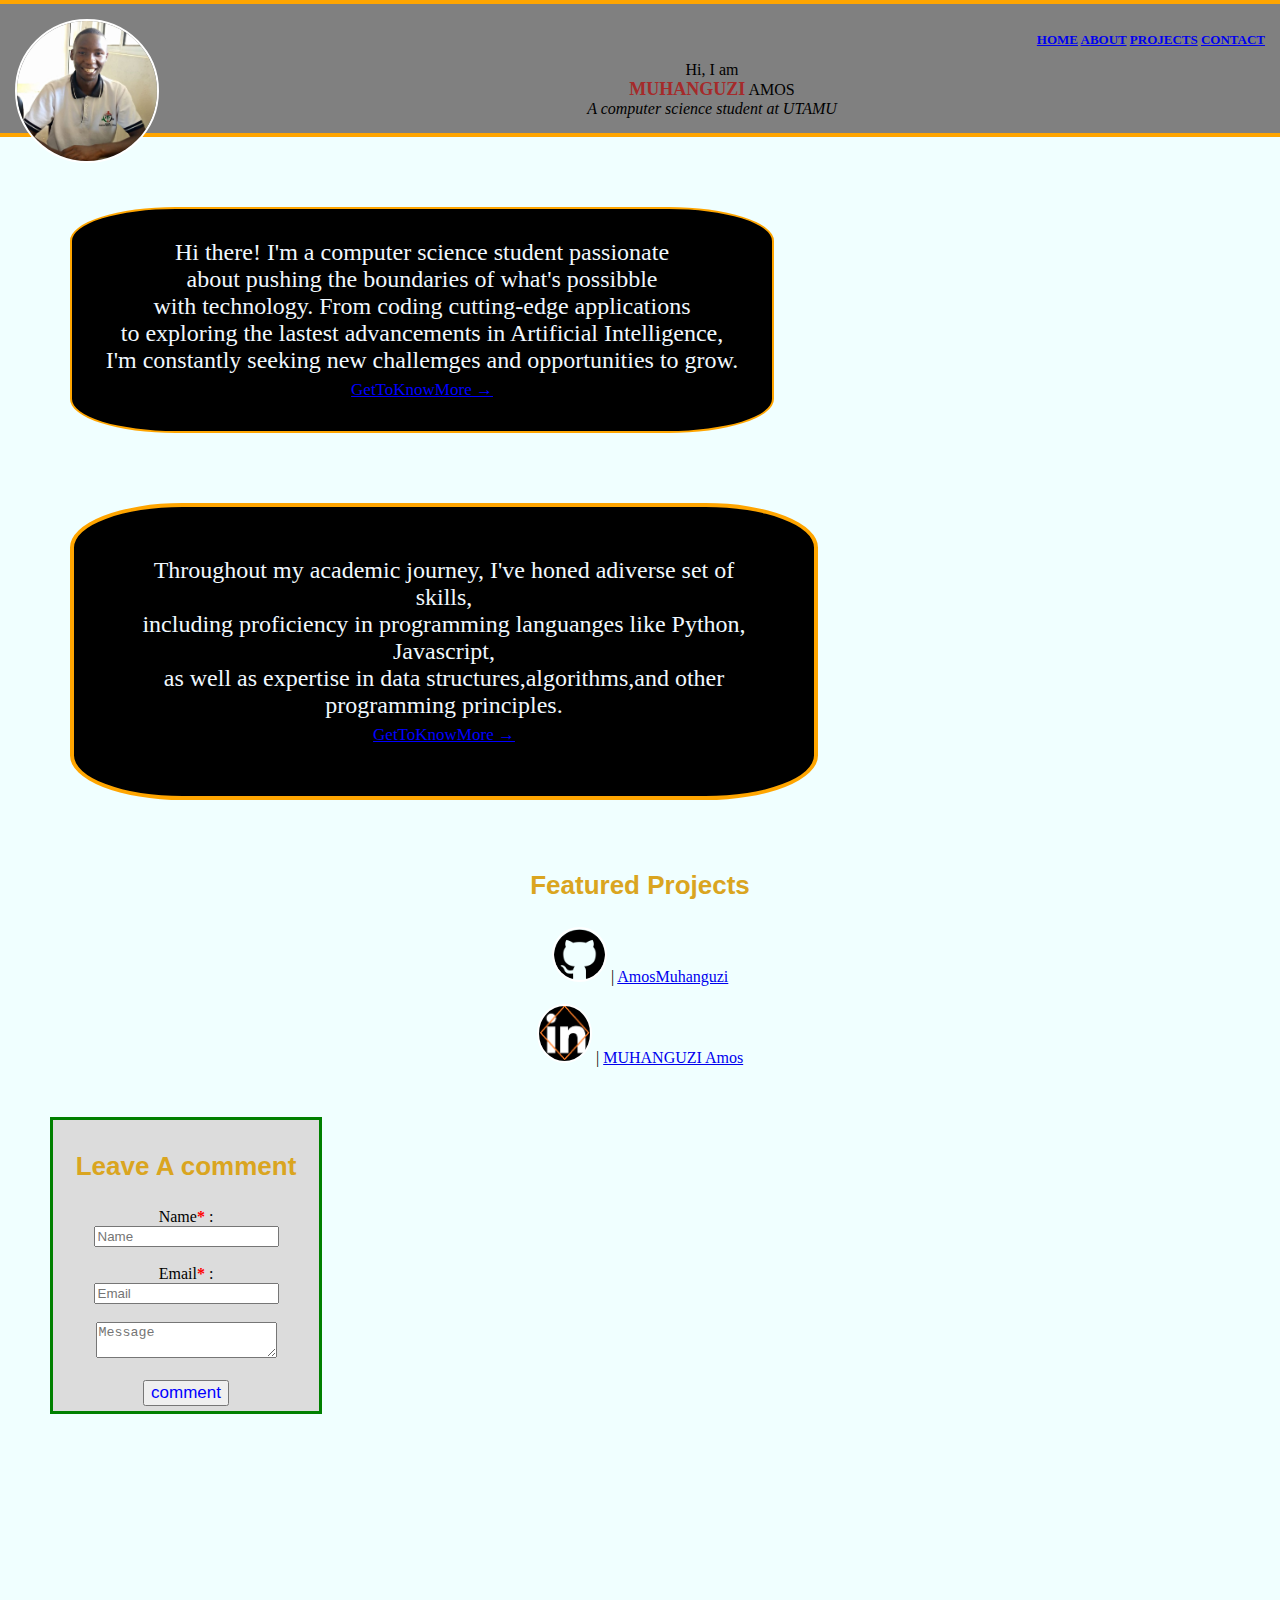
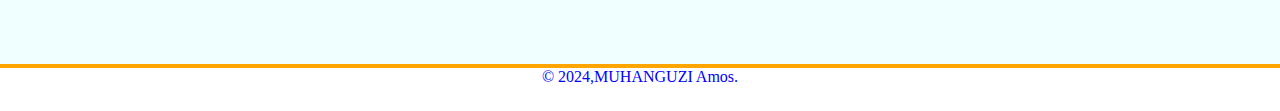
==== commit 327c6cb4: "Update index.html" ====
--- a/index.html
+++ b/index.html
@@ -1,181 +1,61 @@
-<!DOCTYPE html>
-<html lang="en">
-  <head>
-    <meta charset="UTF-8" />
-    <meta http-equiv="X-UA-Compatible" content="IE=edge" />
-    <meta name="viewport" content="width=device-width, initial-scale=1.0" />
-    
-    <title>My Portfolio</title>
-    <link rel="stylesheet" href="style.css" />
-  </head>
-  <header>
-    <nav id="desktop-nav">
-      <div class="logo">MA</div>
-      <div>
-        <ul class="nav-links">
-          <li><a href="#about">ABOUT</a></li>
-          <li><a href="#skills">SKILLS</a></li>
-          <li><a href="#projects">PROJECTS</a></li>
-          <li><a href="#contact">CONTACT</a></li>
-        </ul>
-      </div>
-    </nav>
-    <nav id="hamburger-nav">
-      <div class="logo">MA</div>
-      <div class="hamburger-menu">
-        <div class="hamburger-icon" onclick="toggleMenu()">
-          <span></span>
-        </div>
-        <div class="menu-links">
-          <li><a href="#about" onclick="toggleMenu()">ABOUT</a></li>
-          <li><a href="#skills" onclick="toggleMenu()">SKILS</a></li>
-          <li><a href="#projects" onclick="toggleMenu()">PROJECTS</a></li>
-          <li><a href="#contact" onclick="toggleMenu()">CONTACT</a></li>
-        </div>
-      </div>
-    </nav>
-    <section id="profile">
-      <div class="section__pic-container">
-        <img src="./assets/profile-pic1.jpg" alt="MUHANGUZI AMOS profile picture" />
-      </div>
-      <div class="section__text">
-        <p class="section__text__p1">Hello, I'm</p>
-        <h1 class="title">MUHANGUZI AMOS</h1>
-        <p class="section__text__p2">An Inspiring web Developer</p>
-        <div id="socials-container">
-          
-          <img
-            src="./assets/github.png"
-            alt="My Github profile"
-            class="icon"
-            href='https://github.com/AmosMuhanguzi'
-          />
-        </div>
-        </div>
-    </section>
-  </header>
-  <body> 
-    <section id="about">
-      <p class="section__text__p1">Come To Understand More</p>
-      <h1 class="title">About Me</h1>
-      <div class="section-container">
-        
-        <div class="text-container">
-          <p>
-         As a web developer, my excel in crafting dynamic and responsive websites. My proficiency in coding languages, such as HTML, CSS, and JavaScript, allows me to bring ideas to life with functionality and interactivity. My problem-solving skills shine as I navigate through complex development challenges, and I stay updated on the latest frameworks and technologies to ensure cutting-edge solutions. My commitment to clean and efficient code demonstrates a strong foundation in software development. With a keen eye for detail and a passion for creating seamless user experiences, i am a valuable asset in the world of web development.
-          </p>
-        </div>
-        </div>
-      </div>
-    </section>
-    <section id="skills">
-      <p class="section__text__p1">Explore My</p>
-      <h1 class="title">Skills</h1>
-      <div class="skills-details-container">
-        <div class="about-containers">
-          <div class="details-container">
-            <h2 class="skills-sub-title">Web Development Skills</h2>
-            <div class="article-container">
-              <article>
-                <img
-                  src="./assets/checkmark.png"
-                  alt="skills icon"
-                  class="icon"
-                />
-                <div>
-                  <h3>HTML</h3>
-                  <p>Competent</p>
-                </div>
-              </article>
-              <article>
-                <img
-                  src="./assets/checkmark.png"
-                  alt="skills icon"
-                  class="icon"
-                />
-                <div>
-                  <h3>CSS</h3>
-                  <p>Proficient</p>
-                </div>
-              </article>
-              
-            </div>
-          </div>
-         </div>
-        </div>
-      </div>
-      <img
-        src="./assets/arrow.png"
-        alt="Arrow icon"
-        class="icon arrow"
-        onclick="location.href='./#projects'"
-      />
-    </section>
-    <section id="projects">
-      <p class="section__text__p1">Browse My Recent</p>
-      <h1 class="title">Projects</h1>
-      <div class="skills-details-container">
-        <div class="about-containers">
-          <div class="details-container color-container">
-            <div class="article-container">
-              <img
-                src="./assets/project1.png"
-                alt="Project 1"
-                class="project-img"
-              />
-            </div>
-            <h2 class="skills-sub-title project-title">My Portfolio</h2>
-            <div class="btn-container">
-              <button
-                class="btn btn-color-2 project-btn"
-                onclick="location.href='https://github.com/'"
-              >
-                Github
-              </button>
-              <button
-                class="btn btn-color-2 project-btn"
-                onclick="location.href='https://github.com/'"
-              >
-                Live Demo
-              </button>
-            </div>
-          </div>
-        </div>
-      </div>
-      <img
-        src="./assets/arrow.png"
-        alt="Arrow icon"
-        class="icon arrow"
-        onclick="location.href='./#contact'"
-      />
-    </section>
-    <section id="contact">
-      <p class="section__text__p1">Get in Touch</p>
-      <h1 class="title">Contact Me</h1>
-      <div class="contact-info-upper-container">
-        <div class="contact-info-container">
-          <img
-            src="./assets/email.png"
-            alt="Email icon"
-            class="icon contact-icon email-icon"
-          />
-          <p><a href="mailto:examplemail@gmail.com ">amosmuhanguzi43@gmail.com</a></p>
-        </div>
-      </div>
-    </section>
-    <footer>
-      <nav>
-        <div class="nav-links-container">
-          <ul class="nav-links">
-            <li><a href="#about">About</a></li>
-            <li><a href="#skills">Skills</a></li>
-            <li><a href="#projects">Projects</a></li>
-            <li><a href="#contact">Contact</a></li>
-          </ul>
-        </div>
-      </nav>
-      <p>Copyright &#169; 2023 MUHANGUZI AMOS.</p>
-    </footer>
-    <script src="script.js"></script>
-  </body>
-</html>
+<!DOCTYPE html>
+<html lang="en">
+    <head>
+        <meta charset="UTF-8">
+        <title>MY PERSONALPORTFOLIO</title>
+        <link rel="stylesheet" href="style.css">
+        <meta name="viewport" content="width=device-width, initial-scale=1.0">
+        <meta http-equiv="refresh" content="60">
+    </head>
+    <body>
+        <header>
+            <img src="./assets/profile-pic1.jpg" alt="MY IMAGE">
+            <div class="menu">
+                <ul>
+                    <a href="index.html">HOME</a>
+                    <a href="about.html">ABOUT</a>
+                    <a href="projects.html">PROJECTS</a>
+                    <a href="contact.html">CONTACT</a>
+                </ul>
+            </div>
+            Hi, I am <br><strong>MUHANGUZI</strong> AMOS<br><em>A computer science student at UTAMU</em>
+        </header>
+        <div class="card1">
+            Hi there! I'm a computer science student passionate <br>
+            about pushing the boundaries of what's possibble<br>
+            with technology. From coding cutting-edge applications<br>
+            to exploring the lastest advancements in Artificial Intelligence,<br>
+            I'm constantly seeking new challemges and opportunities to grow.<br>
+            <a href="about.html" class="btn">GetToKnowMore &#8594;</a>
+        </div>
+        <div class="card10">
+            Throughout my academic journey, I've honed adiverse set of skills,<br>
+            including proficiency in programming languanges like Python, Javascript,<br>
+            as well as expertise in data structures,algorithms,and other programming principles.<br>
+            <a href="about.html" class="btn">GetToKnowMore &#8594;</a>
+        </div>
+        <h3>Featured Projects</h3>
+        <section id="project">
+            <img src="./assets/github.png"> | <a href="https://github.com/AmosMuhanguzi.github.io">AmosMuhanguzi</a><br><br>
+            <img src="./assets/linked.png">  | <a href="https://www.linkedin.com/MUHANGUZI Amos">MUHANGUZI Amos</a>
+        </section>
+        <section class="contact">
+            <h3>
+                Leave A comment
+            </h3>
+            <form>
+                <label for="name">Name<span class="required">*</span> :</label><br>
+                <input type="text" placeholder="Name" required><br><br>
+                <label for="email">Email<span class="required">*</span> :</label><br>
+                <input type="email" placeholder="Email" required><br><br>
+                <textarea placeholder="Message" required></textarea><br><br>
+                <button type="submit" class="btn">comment</button>
+            </form>
+        </section>
+        <footer>
+            <div class="card3">
+                &copy; 2024,MUHANGUZI Amos.
+            </div>
+        </footer>  
+    </body>
+</html>
--- a/style.css
+++ b/style.css
@@ -1,557 +1,159 @@
-/* GENERAL */
-
-@import url("https://fonts.googleapis.com/css2?family=Poppins:wght@300;400;500;600&display=swap");
-
-* {
-  margin: 0;
-  padding: 0;
-}
-
-body {
-  font-family: "Poppins", sans-serif;
-  background-color: azure;
-}
-header{
-  border-top: 4px solid orange;
-  border-bottom: 4px solid orange;
-  background-image:url('./assets/showcase.jpg');
-  background-repeat:no repeat;
-  background-size:cover;
-  padding: 15px;
-  margin:0;
-}
-
-html {
-  scroll-behavior: smooth;
-}
-
-p {
-  color: rgb(85, 85, 85);
-}
-
-/* TRANSITION */
-
-a,
-.btn {
-  transition: all 300ms ease;
-}
-
-/* DESKTOP NAV */
-
-nav,
-.nav-links {
-  display: flex;
-}
-
-nav {
-  justify-content: space-around;
-  align-items: center;
-  height: 17vh;
-}
-
-.nav-links {
-  gap: 2rem;
-  list-style: none;
-  font-size: 1.5rem;
-}
-
-a {
-  color: orange;
-  text-decoration: none;
-  text-decoration-color: white;
-}
-
-a:hover {
-  color: white;
-  text-decoration: underline;
-  text-underline-offset: 1rem;
-  text-decoration-color: black;
-  font-size:20px;
-}
-
-.logo {
-  font-size: 3rem;
-  font-weight: bolder;
-  color:red;
-}
-
-.logo:hover {
-  cursor: default;
-}
-
-/* HAMBURGER MENU */
-
-#hamburger-nav {
-  display: none;
-}
-
-.hamburger-menu {
-  position: relative;
-  display: inline-block;
-}
-
-.hamburger-icon {
-  display: flex;
-  flex-direction: column;
-  justify-content: space-between;
-  height: 24px;
-  width: 30px;
-  cursor: pointer;
-}
-
-.hamburger-icon span {
-  width: 100%;
-  height: 2px;
-  background-color: black;
-  transition: all 0.3 ease-in-out;
-}
-
-.menu-links {
-  position: absolute;
-  top: 100%;
-  right: 0;
-  background-color: Green;
-  width: fit-content;
-  max-height: 0;
-  overflow: hidden;
-  transition: all 0.3 ease-in-out;
-}
-
-.menu-links a {
-  display: block;
-  padding: 10px;
-  text-align: center;
-  font-size: 1.5rem;
-  color: black;
-  text-decoration: none;
-  transition: all 0.3 ease-in-out;
-}
-
-.menu-links li {
-  list-style: none;
-}
-
-.menu-links.open {
-  max-height: 300px;
-}
-
-.hamburger-icon.open span:first-child {
-  transform: rotate(45deg) translate(10px, 5px);
-}
-
-.hamburger-icon.open span:nth-child(2) {
-  opacity: 0;
-}
-
-.hamburger-icon.open span:last-child {
-  transform: rotate(-45deg) translate(10px, -5px);
-}
-
-.hamburger-icon span:first-child {
-  transform: none;
-}
-
-.hamburger-icon span:first-child {
-  opacity: 1;
-}
-
-.hamburger-icon span:first-child {
-  transform: none;
-}
-
-/* SECTIONS */
-
-section {
-  padding-top: 4vh;
-  height: 96vh;
-  margin: 0 10rem;
-  box-sizing: border-box;
-  min-height: fit-content;
-}
-
-.section-container {
-  display: flex;
-}
-
-/* PROFILE SECTION */
-
-#profile {
-  display: flex;
-  justify-content: center;
-  gap: 5rem;
-  height: 80vh;
-}
-
-.section__pic-container {
-  display: flex;
-  height: 400px;
-  width: 400px;
-  margin: auto 0;
-}
-
-.section__pic-container img{
-    height: 180px;
-     width: 180px;
-    border-radius: 50%;
-}
-
-.section__text {
-  align-self: center;
-  text-align: center;
-}
-
-.section__text p {
-  font-weight: 600;
-}
-
-.section__text__p1 {
-  text-align: center;
-}
-
-.section__text__p2 {
-  font-size: 1.75rem;
-  margin-bottom: 1rem;
-}
-
-.title {
-  font-size: 3rem;
-  text-align: center;
-  border: 1px solid red;
-  border-radius: 10px;
-}
-
-#socials-container {
-  display: flex;
-  justify-content: center;
-  margin-top: 1rem;
-  gap: 1rem;
-}
-
-/* ICONS */
-
-.icon {
-  cursor: pointer;
-  height: 2rem;
-}
-
-/* BUTTONS */
-
-.btn-container {
-  display: flex;
-  justify-content: center;
-  gap: 1rem;
-}
-
-.btn {
-  font-weight: 600;
-  transition: all 300ms ease;
-  padding: 1rem;
-  width: 8rem;
-  border-radius: 2rem;
-}
-
-.btn-color-1,
-.btn-color-2 {
-  border: rgb(53, 53, 53) 0.1rem solid;
-}
-
-.btn-color-1:hover,
-.btn-color-2:hover {
-  cursor: pointer;
-}
-
-.btn-color-1,
-.btn-color-2:hover {
-  background: rgb(53, 53, 53);
-  color: white;
-}
-
-.btn-color-1:hover {
-  background: rgb(0, 0, 0);
-}
-
-.btn-color-2 {
-  background: none;
-}
-
-.btn-color-2:hover {
-  border: rgb(255, 255, 255) 0.1rem solid;
-}
-
-.btn-container {
-  gap: 1rem;
-}
-
-/* ABOUT SECTION */
-
-#about {
-  position: relative;
-}
-
-.about-containers {
-  gap: 2rem;
-  margin: 2rem;
-}
-
-.about-details-container {
-  justify-content: center;
-  flex-direction: column;
-}
-
-.about-containers,
-.about-details-container {
-  display: flex;
-}
-
-.about-pic {
-  border-radius: 2rem;
-}
-
-.arrow {
-  position: absolute;
-  right: -5rem;
-  bottom: 2.5rem;
-}
-
-.details-container {
-  padding: 1.5rem;
-  flex: 1;
-  background: white;
-  border-radius: 2rem;
-  border: rgb(53, 53, 53) 0.1rem solid;
-  border-color: rgb(163, 163, 163);
-  text-align: center;
-}
-
-.section-container {
-  gap: 4rem;
-  height: 80%;
-}
-
-.section__pic-container {
-  height: 400px;
-  width: 400px;
-  margin: auto 0;
-}
-
-/* EXPERIENCE SECTION */
-
-#experience {
-  position: relative;
-}
-
-.experience-sub-title {
-  color: rgb(85, 85, 85);
-  font-weight: 600;
-  font-size: 1.75rem;
-  margin-bottom: 2rem;
-}
-
-.experience-details-container {
-  display: flex;
-  justify-content: center;
-  flex-direction: column;
-}
-
-.article-container {
-  display: flex;
-  text-align: initial;
-  flex-wrap: wrap;
-  flex-direction: row;
-  gap: 2.5rem;
-  justify-content: space-around;
-}
-
-article {
-  display: flex;
-  width: 10rem;
-  justify-content: space-around;
-  gap: 0.5rem;
-}
-
-article .icon {
-  cursor: default;
-}
-
-/* PROJECTS SECTION */
-
-#projects {
-  position: relative;
-}
-
-.color-container {
-  border-color: orange;
-  background: rgb(230, 250, 250);
-}
-
-.project-img {
-  border-radius: 2rem;
-  width: 70%;
-  height: 60%;
-}
-
-.project-title {
-  margin: 1rem;
-  color: Blue;
-}
-
-.project-btn {
-  color: black;
-  border-color: rgb(163, 163, 163);
-}
-
-/* CONTACT */
-
-#contact {
-  display: flex;
-  justify-content: center;
-  flex-direction: column;
-  height: 70vh;
-}
-
-.contact-info-upper-container {
-  display: flex;
-  justify-content: center;
-  border-radius: 2rem;
-  border: rgb(53, 53, 53) 0.1rem solid;
-  border-color: rgb(163, 163, 163);
-  background: (250, 250, 250);
-  margin: 2rem auto;
-  padding: 0.5rem;
-}
-
-.contact-info-container {
-  display: flex;
-  align-items: center;
-  justify-content: center;
-  gap: 0.5rem;
-  margin: 1rem;
-}
-
-.contact-info-container p {
-  font-size: larger;
-}
-
-.contact-icon {
-  cursor: default;
-}
-
-.email-icon {
-  height: 2.5rem;
-}
-
-/* FOOTER SECTION */
-
-footer {
-  height: 26vh;
-  margin: 0 1rem;
-}
-
-footer p {
-  text-align: center;
-}
-
-@media screen and (max-width: 1400px) {
-  #profile {
-    height: 83vh;
-    margin-bottom: 6rem;
-  }
-  .about-containers {
-    flex-wrap: wrap;
-  }
-  #contact,
-  #projects {
-    height: fit-content;
-  }
-}
-
-@media screen and (max-width: 1200px) {
-  #desktop-nav {
-    display: none;
-  }
-  #hamburger-nav {
-    display: flex;
-  }
-  #experience,
-  .experience-details-container {
-    margin-top: 2rem;
-  }
-  #profile,
-  .section-container {
-    display: block;
-  }
-  .arrow {
-    display: none;
-  }
-  section,
-  .section-container {
-    height: fit-content;
-  }
-  section {
-    margin: 0 5%;
-  }
-  .section__pic-container {
-    width: 275px;
-    height: 275px;
-    margin: 0 auto 2rem;
-  }
-  .about-containers {
-    margin-top: 0;
-  }
-}
-
-@media screen and (max-width: 600px) {
-  #contact,
-  footer {
-    height: 40vh;
-  }
-  #profile {
-    height: 83vh;
-    margin-bottom: 0;
-  }
-  article {
-    font-size: 1rem;
-  }
-  footer nav {
-    height: fit-content;
-    margin-bottom: 2rem;
-  }
-  .about-containers,
-  .contact-info-upper-container,
-  .btn-container {
-    flex-wrap: wrap;
-  }
-  .contact-info-container {
-    margin: 0;
-  }
-  .contact-info-container p,
-  .nav-links li a {
-    font-size: 1rem;
-  }
-  .experience-sub-title {
-    font-size: 1.25rem;
-  }
-  .logo {
-    font-size: 1.2rem;
-  }
-  .nav-links {
-    flex-direction: column;
-    gap: 0.5rem;
-    text-align: center;
-  }
-  .section__pic-container {
-    width: auto;
-    height: 46vw;
-    justify-content: center;
-  }
-  .section__text__p2 {
-    font-size: 1.25rem;
-  }
-  .title {
-    font-size: 2rem;
-  }
-  .text-container {
-    text-align: justify;
-    color:black;
-  }
-}
+/* THIS IS A STYLING SHEET */
+body{
+    background-color: azure;
+    font-family: 'Times New Roman', Times, serif;
+    padding: 0;
+    margin: 0;
+}
+p{
+    text-align: center;
+    padding: 20px;
+    margin: 50px;
+    font-size: 18px;
+    font-weight: lighter;
+}
+header{
+    border-bottom: 4px orange solid;
+    border-top: 4px orange solid;
+    background-color: grey;
+    text-align: center;
+    padding: 15px;
+    margin:0px;
+}
+img{
+    width: 140px;
+    height: 140px;
+    float: left;
+    border: 2px white solid;
+    border-radius: 50%;
+}
+.menu{
+    text-align: right;
+    color: green;
+    font-size: 13px;
+    position: relative;
+    font-weight: bold;
+}
+strong{
+    color: brown;
+    font-size: large;
+}
+.card1{
+    width: 50%;
+    height: 50%;
+    background-color: black;
+    color: aliceblue;
+    border: 2px orange solid;
+    padding:30px;
+    margin: 70px;
+    text-align: center;
+    border-radius: 15%;
+    font-size: 24px;
+}
+.card10{
+    width: 50%;
+    height: 50%;
+    background-color: black;
+    text-align: center;
+    color: aliceblue;
+    border: 4px orange solid;
+    border-radius: 15%;
+    margin: 70px;
+    margin-top: 2px;
+    padding: 50px;
+    font-size: 24px;
+
+}
+.btn{
+    color: blue;
+    text-align: center;
+    font-size: 17px;
+}
+.btn:hover{
+    background-color: brown;
+}
+.card2{
+    margin:10px;
+    padding:10px;
+}
+.card21{
+    margin: 10px;
+    padding: 10px;
+}
+.card22{
+    margin: 10px;
+    padding: 10px;
+}
+.card3{
+    width: 100%;
+    padding-bottom: 2px;
+    text-align: center;
+    position: inherit;
+    color: blue;
+    padding:0px;
+    bottom: 1%;
+}
+h3{
+    text-align: center;
+    color: goldenrod;
+    font-family: 'Segoe UI', Tahoma, Geneva, Verdana, sans-serif;
+    font-size: 26px;
+}
+footer{
+    padding-bottom: 20px;
+    position: static;
+    background-color:white;
+    padding-bottom: 25px;
+    margin-top: 250px;
+    width: 100%;
+    border-top: 4px orange solid;
+}
+.platform{
+    color: red;
+    padding: 10px;
+    margin: 10px;
+}
+.platform img{
+    width: 2%;
+    height: 2%;
+}
+#project{
+    text-align: center;
+    
+}
+#project img{
+    width:4%;
+    height: 4%;
+    display: inline-block;
+    margin: 0 auto;
+    float: none;
+}
+.contact{
+    text-align: center;
+    padding: 5px;
+    border: 3PX green solid;
+    background-color: gainsboro;
+    width: 20%;
+    height: 30%;
+    margin: 50px;
+}
+.required{
+    color: red;
+    font-weight: bold;
+}
+#skills{
+    padding:5px;
+    margin: 5px;
+    text-align: center;
+    color: orange;
+    font-family: 'Gill Sans', 'Gill Sans MT', Calibri, 'Trebuchet MS', sans-serif;
+    font-weight: bold;
+    font-size: 20px;
+}
+#skills img{
+    display: inline-block;
+    margin: 0 auto;
+    width: 7%;
+    height: 7%;
+    float: none;
+}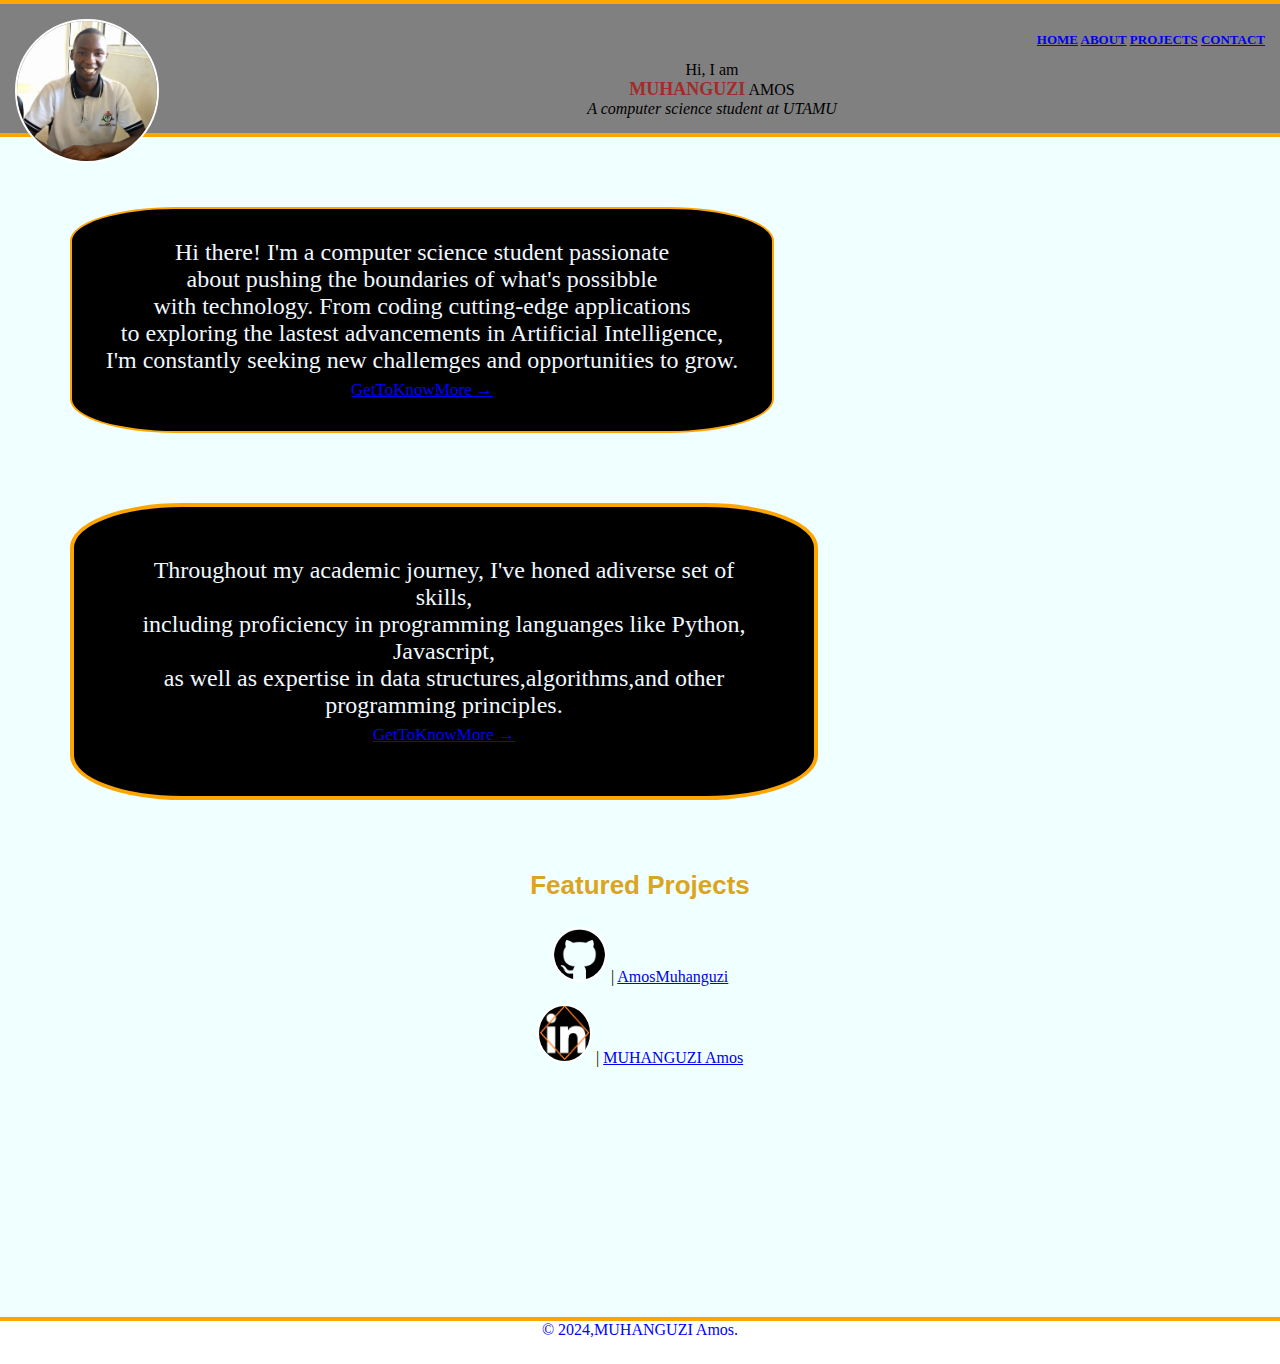
==== commit 22cbc41f: "Update index.html" ====
--- a/index.html
+++ b/index.html
@@ -39,19 +39,7 @@
             <img src="./assets/github.png"> | <a href="https://github.com/AmosMuhanguzi.github.io">AmosMuhanguzi</a><br><br>
             <img src="./assets/linked.png">  | <a href="https://www.linkedin.com/MUHANGUZI Amos">MUHANGUZI Amos</a>
         </section>
-        <section class="contact">
-            <h3>
-                Leave A comment
-            </h3>
-            <form>
-                <label for="name">Name<span class="required">*</span> :</label><br>
-                <input type="text" placeholder="Name" required><br><br>
-                <label for="email">Email<span class="required">*</span> :</label><br>
-                <input type="email" placeholder="Email" required><br><br>
-                <textarea placeholder="Message" required></textarea><br><br>
-                <button type="submit" class="btn">comment</button>
-            </form>
-        </section>
+        
         <footer>
             <div class="card3">
                 &copy; 2024,MUHANGUZI Amos.
